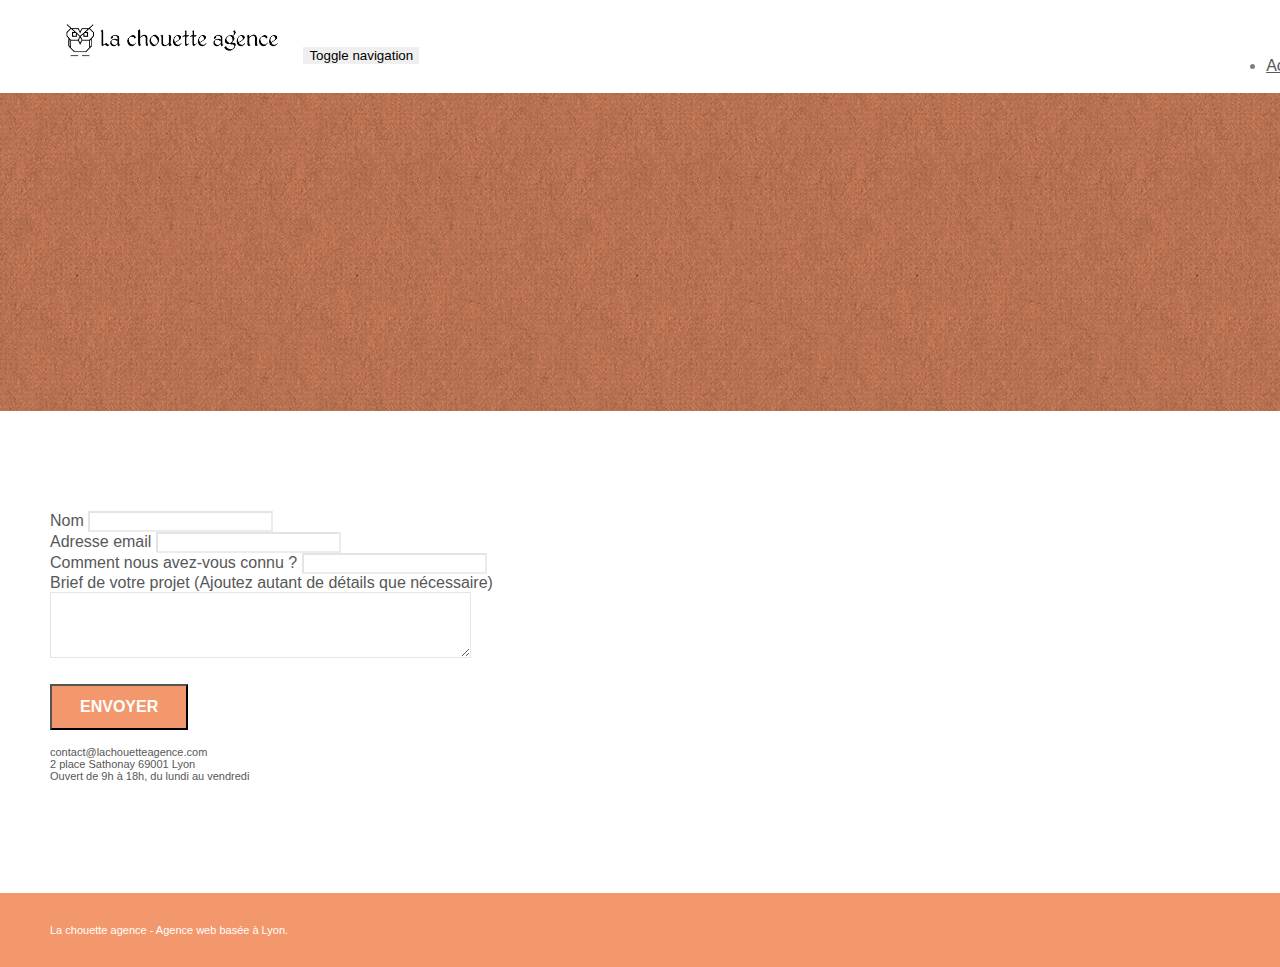
==== page2.html @ 9c577d9f "Initial commit" ====
<!doctype html>
<html lang="Default">
<head>
    <meta charset="utf-8">
    <meta name="keywords" content="">
    <meta name="description" content="">
    <meta name="viewport" content="width=device-width, initial-scale=1.0, viewport-fit=cover">
    <link rel="shortcut icon" type="image/png" href="favicon.jpg">
    
	<link rel="stylesheet" type="text/css" href="./css/bootstrap.min.css">
	<link rel="stylesheet" type="text/css" href="style.css">
	<link rel="stylesheet" type="text/css" href="./css/font-awesome.min.css">
	<link rel="stylesheet" type="text/css" href="./css/et-line.min.css">
	
    
	<script src="./js/jquery-2.1.0.min.js"></script>
	<script src="./js/bootstrap.min.js"></script>
	<script src="./js/blocs.min.js"></script>
	<script src="./js/jqBootstrapValidation.js"></script>
	<script src="./js/formHandler.js"></script>
    <title>page2</title>

    
<!-- Analytics -->
 
<!-- Analytics END -->
    
</head>
<body>
<!-- Principal conteneur -->
<div class="page-container">
    
<!-- bloc-0 -->
<div class="bloc bgc-white l-bloc " id="bloc-0">
	<div class="container bloc-sm">
		<nav class="navbar row">
			<div class="navbar-header">
				<a class="navbar-brand" href="index.html"><img src="img/la-chouette-agence.png" alt="atlanta web design logo" height="40" /></a>
				<button id="nav-toggle" type="button" class="ui-navbar-toggle navbar-toggle" data-toggle="collapse" data-target=".navbar-1">
					<span class="sr-only">Toggle navigation</span><span class="icon-bar"></span><span class="icon-bar"></span><span class="icon-bar"></span>
				</button>
			</div>
			<div class="collapse navbar-collapse navbar-1 special-dropdown-nav">
				<ul class="site-navigation nav navbar-nav">
					<li>
						<a href="index.html">Accueil</a>
					</li>
					<li>
					</li>
					<li>
						<a href="page2.html">page2 &gt;</a>
					</li>
				</ul>
			</div>
		</nav>
	</div>
</div>
<!-- bloc-0 END -->

<!-- bloc-6 -->
<div class="bloc bg-dots-bg bg-repeat bgc-atomic-tangerine d-bloc bloc-bg-texture texture-paper" id="bloc-6">
	<div class="container bloc-lg">
		<div class="row">
			<div class="col-sm-12">
				<h1 class="text-center hero-bloc-text tc-white">
					Parlons web design !
				</h1>
				<p class="text-center mg-lg tc-white tight-width-whitespace">
					Nous sommes ravis que vous souhaitiez collaborer avec notre agence.<br>
					Parlez-nous de votre projet en complétant le formulaire ci-dessous.
				</p>
			</div>
		</div>
	</div>
</div>
<!-- bloc-6 END -->

<!-- bloc-7 -->
<div class="bloc bgc-white l-bloc" id="bloc-7">
	<div class="container bloc-lg">
		<div class="row">
			<div class="col-sm-6">
				<form id="form_1" novalidate success-msg="Your message has been sent." fail-msg="Sorry it seems that our mail server is not responding, Sorry for the inconvenience!">
					<div class="form-group">
						<label>
							Nom
						</label>
						<input id="name" class="form-control" required />
					</div>
					<div class="form-group">
						<label>
							Adresse email
						</label>
						<input id="email" class="form-control" type="email" required />
					</div>
					<div class="form-group">
						<label>
							Comment nous avez-vous connu ?
						</label>
						<input class="form-control" type="email" required id="input_504" />
					</div>
					<div class="form-group">
						<label>
							Brief de votre projet (Ajoutez autant de détails que nécessaire)<br>
						</label><textarea id="message" class="form-control" rows="4" cols="50" required></textarea>
					</div> 
					<button class="bloc-button btn btn-lg btn-block cta-hero btn-atomic-tangerine" type="submit">
						Envoyer
					</button>
				</form>
			</div>
			<div class="col-sm-6">
				<p>
					contact@lachouetteagence.com<br>2 place Sathonay 69001 Lyon<br>Ouvert de 9h à 18h, du lundi au vendredi<br>
				</p>
			</div>
		</div>
	</div>
</div>
<!-- bloc-7 END -->

<!-- ScrollToTop Button -->
<a class="bloc-button btn btn-d scrollToTop" onclick="scrollToTarget('1')"><span class="fa fa-chevron-up"></span></a>
<!-- ScrollToTop Button END-->


<!-- Footer - bloc-8 -->
<div class="bloc bgc-atomic-tangerine d-bloc" id="bloc-8">
	<div class="container bloc-sm">
		<div class="row">
			<div class="col-sm-12">
				<p class="text-center white">
					La chouette agence - Agence web basée à Lyon.<br>
				</p>
				<div class="row row-no-gutters social">
					<div class="col-sm-3">
						<div class="text-center">
							<a class="social" href="index.html"><span class="fa fa-twitter icon-md"></span></a>
						</div>
					</div>
					<div class="col-sm-3">
						<div class="text-center">
							<a class="social" href="index.html"><span class="fa fa-facebook icon-md"></span></a>
						</div>
					</div>
					<div class="col-sm-3">
						<div class="text-center">
							<a class="social" href="index.html"><span class="fa fa-dribbble icon-md"></span></a>
						</div>
					</div>
					<div class="col-sm-3">
						<div class="text-center">
							<a class="social" href="index.html"><span class="fa fa-instagram icon-md"></span></a>
						</div>
					</div>
				</div>
			</div>
		</div>
	</div>
</div>
<!-- Footer - bloc-8 END -->

</div>
<!-- Principal conteneur END -->
    

</body>
</html>
---- style.css ----
body {
    margin: 0;
    padding: 0;
    background: #FFF;
    overflow-x: hidden;
    -webkit-font-smoothing: antialiased;
    -moz-osx-font-smoothing: grayscale;
}

a,
button {
    transition: all .3s ease-in-out;
    outline: none!important;
}

a:hover {
    text-decoration: none;
    cursor: pointer;
}

#page-loading-blocs-notifaction {
    position: fixed;
    top: 0;
    bottom: 0;
    width: 100%;
    z-index: 100000;
    background: #FFFFFF url("img/pageload-spinner.gif") no-repeat center center;
}

.bloc {
    width: 100%;
    clear: both;
    background: 50% 50% no-repeat;
    padding: 0 50px;
    -webkit-background-size: cover;
    -moz-background-size: cover;
    -o-background-size: cover;
    background-size: cover;
    position: relative;
}

.bloc .container {
    padding-left: 0;
    padding-right: 0;
}

.bloc-lg {
    padding: 100px 50px;
}

.bloc-md {
    padding: 50px;
}

.bloc-sm {
    padding: 20px 50px;
}

.bg-center,
.bg-l-edge,
.bg-r-edge,
.bg-t-edge,
.bg-b-edge,
.bg-tl-edge,
.bg-bl-edge,
.bg-tr-edge,
.bg-br-edge,
.bg-repeat {
    -webkit-background-size: auto!important;
    -moz-background-size: auto!important;
    -o-background-size: auto!important;
    background-size: auto!important;
}

.bg-repeat {
    background: repeat;
}

.bg-t-edge {
    background: top no-repeat;
}

.bloc-bg-texture::before {
    content: "";
    background-size: 2px 2px;
    position: absolute;
    top: 0;
    bottom: 0;
    left: 0;
    right: 0;
}

.texture-paper::before {
    background: url("img/texture-paper.png");
    background-size: 280px 280px;
}

.b-parallax {
    background-attachment: fixed;
}

.d-bloc {
    color: rgba(255, 255, 255, .7);
}

.d-bloc button:hover {
    color: rgba(255, 255, 255, .9);
}

.d-bloc .icon-round,
.d-bloc .icon-square,
.d-bloc .icon-rounded,
.d-bloc .icon-semi-rounded-a,
.d-bloc .icon-semi-rounded-b {
    border-color: rgba(255, 255, 255, .9);
}

.d-bloc .divider-h span {
    border-color: rgba(255, 255, 255, .2);
}

.d-bloc .a-btn,
.d-bloc .navbar a,
.d-bloc .navbar-brand,
.d-bloc a .icon-sm,
.d-bloc a .icon-md,
.d-bloc a .icon-lg,
.d-bloc a .icon-xl,
.d-bloc h1 a,
.d-bloc h2 a,
.d-bloc h3 a,
.d-bloc h4 a,
.d-bloc h5 a,
.d-bloc h6 a,
.d-bloc p a {
    color: rgba(255, 255, 255, .6);
}

.d-bloc .a-btn:hover,
.d-bloc .navbar a:hover,
.d-bloc .navbar-brand:hover,
.d-bloc a:hover .icon-sm,
.d-bloc a:hover .icon-md,
.d-bloc a:hover .icon-lg,
.d-bloc a:hover .icon-xl,
.d-bloc h1 a:hover,
.d-bloc h2 a:hover,
.d-bloc h3 a:hover,
.d-bloc h4 a:hover,
.d-bloc h5 a:hover,
.d-bloc h6 a:hover,
.d-bloc p a:hover {
    color: rgba(255, 255, 255, 1);
}

.d-bloc .navbar-toggle .icon-bar {
    background: rgba(255, 255, 255, 1);
}

.d-bloc .btn-wire,
.d-bloc .btn-wire:hover {
    color: rgba(255, 255, 255, 1);
    border-color: rgba(255, 255, 255, 1);
}

.d-bloc .panel {
    color: rgba(0, 0, 0, .5);
}

.d-bloc .panel button:hover {
    color: rgba(0, 0, 0, .7);
}

.d-bloc .panel icon {
    border-color: rgba(0, 0, 0, .7);
}

.d-bloc .panel .divider-h span {
    border-color: rgba(0, 0, 0, .1);
}

.d-bloc .panel .a-btn {
    color: rgba(0, 0, 0, .6);
}

.d-bloc .panel .a-btn:hover {
    color: rgba(0, 0, 0, 1);
}

.d-bloc .panel .btn-wire,
.d-bloc .panel .btn-wire:hover {
    color: rgba(0, 0, 0, .7);
    border-color: rgba(0, 0, 0, .3);
}

.d-bloc .panel,
.l-bloc {
    color: rgba(0, 0, 0, .5);
}

.d-bloc .panel button:hover,
.l-bloc button:hover {
    color: rgba(0, 0, 0, .7);
}

.l-bloc .icon-round,
.l-bloc .icon-square,
.l-bloc .icon-rounded,
.l-bloc .icon-semi-rounded-a,
.l-bloc .icon-semi-rounded-b {
    border-color: rgba(0, 0, 0, .7);
}

.d-bloc .panel .divider-h span,
.l-bloc .divider-h span {
    border-color: rgba(0, 0, 0, .1);
}

.d-bloc .panel .a-btn,
.l-bloc .a-btn,
.l-bloc .navbar a,
.l-bloc .navbar-brand,
.l-bloc a .icon-sm,
.l-bloc a .icon-md,
.l-bloc a .icon-lg,
.l-bloc a .icon-xl,
.l-bloc h1 a,
.l-bloc h2 a,
.l-bloc h3 a,
.l-bloc h4 a,
.l-bloc h5 a,
.l-bloc h6 a,
.l-bloc p a {
    color: rgba(0, 0, 0, .6);
}

.d-bloc .panel .a-btn:hover,
.l-bloc .a-btn:hover,
.l-bloc .navbar a:hover,
.l-bloc .navbar-brand:hover,
.l-bloc a:hover .icon-sm,
.l-bloc a:hover .icon-md,
.l-bloc a:hover .icon-lg,
.l-bloc a:hover .icon-xl,
.l-bloc h1 a:hover,
.l-bloc h2 a:hover,
.l-bloc h3 a:hover,
.l-bloc h4 a:hover,
.l-bloc h5 a:hover,
.l-bloc h6 a:hover,
.l-bloc p a:hover {
    color: rgba(0, 0, 0, 1);
}

.l-bloc .navbar-toggle .icon-bar {
    color: rgba(0, 0, 0, .6);
}

.d-bloc .panel .btn-wire,
.d-bloc .panel .btn-wire:hover,
.l-bloc .btn-wire,
.l-bloc .btn-wire:hover {
    color: rgba(0, 0, 0, .7);
    border-color: rgba(0, 0, 0, .3);
}

.voffset {
    margin-top: 30px;
}

.voffset-lg {
    margin-top: 80px;
}

.row-no-gutters {
    margin-right: 0;
    margin-left: 0;
}

.row.row-no-gutters > [class^="col-"],
.row.row-no-gutters > [class*=" col-"] {
    padding-right: 0;
    padding-left: 0;
}

#bloc-1-hero h1 {
    font-size: 32px;
}

.navbar {
    margin-bottom: 0;
    z-index: 1;
}

.navbar-brand {
    height: auto;
    padding: 3px 15px;
    font-size: 25px;
    font-weight: normal;
    font-weight: 600;
    line-height: 44px;
}

.navbar-brand img {
    max-height: 200px;
    margin: 0 5px 0 0;
    display: inline;
}

.navbar-brand img[src$=svg] {
    min-width: 100px;
}

.nav-center .navbar-brand img {
    margin: 0;
}

.navbar .nav {
    padding-top: 2px;
    margin-right: -16px;
    float: right;
    z-index: 1;
}

.nav > li {
    float: left;
    margin-top: 4px;
    font-size: 16px;
}

.navbar-nav .open .dropdown-menu > li > a {
    text-align: inherit;
}

.nav > li a:hover,
.nav > li a:focus {
    background: transparent;
}

.navbar-toggle {
    margin: 10px 10px 0 0;
    border: 0px;
}

.navbar-toggle:hover {
    background: transparent!important;
}

.navbar-toggle .icon-bar {
    background-color: rgba(0, 0, 0, .5);
    width: 26px;
}

.nav-invert .navbar .nav {
    float: left;
}

.nav-invert .navbar-header,
.nav-invert .navbar-brand {
    float: right;
    position: relative;
    z-index: 2;
}

@media (min-width: 768px) {
    .site-navigation {
        position: absolute;
        top: 50%;
        right: 20px;
        transform: translate(0, -50%);
        -webkit-transform: translateY(-50%);
    }
    .nav > li .dropdown-menu a,
    .nav > li .dropdown-menu a:hover {
        color: #484848;
    }
    .nav-invert .site-navigation {
        left: 0;
        right: 0;
    }
    .nav-center {
        text-align: center;
    }
    .nav-center .navbar-header {
        width: 100%;
    }
    .nav-center .navbar-header,
    .nav-center .navbar-brand,
    .nav-center .nav > li {
        float: none;
        display: inline-block;
    }
    .nav-center .site-navigation {
        position: relative;
        width: 100%;
        right: 0;
        margin-right: 0px;
        margin-top: 20px;
    }
    .nav-center.mini-nav .navbar-toggle {
        float: none;
        margin: 10px auto 0;
    }
}

.nav > li > .dropdown a {
    background: none!important;
    display: block;
    padding: 14px 15px;
}

nav .caret {
    margin: 0 5px;
}

.dropdown-menu .dropdown-menu {
    top: -8px;
    left: 100%;
}

.dropdown-menu .dropmenu-flow-right {
    top: 100%;
    left: 0;
    margin-left: -1px;
    border-top-left-radius: 0;
    border-top-right-radius: 0;
}

.dropdown-menu .dropdown span {
    border: 4px solid black;
    border-top-color: transparent;
    border-right-color: transparent;
    border-bottom-color: transparent;
    margin: 6px -5px 0 0!important;
    float: right;
}

.mg-md {
    margin-top: 10px;
    margin-bottom: 20px;
}

.mg-lg {
    margin-top: 10px;
    margin-bottom: 40px;
}

.btn {
    margin: 0 5px 5px 0;
}

.btn.pull-right {
    margin: 0 0 5px 5px;
}

.btn-d,
.btn-d:hover,
.btn-d:focus {
    color: #FFF;
    background: rgba(0, 0, 0, .3);
}

button {
    outline: none!important;
}

.btn-rd {
    border-radius: 40px;
}

.btn-clean {
    border: 1px solid rgba(0, 0, 0, .08);
    border-bottom-color: rgba(0, 0, 0, .1);
    text-shadow: 0 1px 0 rgba(0, 0, 1, .1);
    box-shadow: 0 1px 3px rgba(0, 0, 1, .25), inset 0 1px 0 0 rgba(255, 255, 255, .15);
}

.icon-md {
    font-size: 30px!important;
}

.icon-lg {
    font-size: 60px!important;
}

.sm-shadow {
    text-shadow: 0 1px 2px rgba(0, 0, 0, .3);
}

.panel-sq,
.panel-sq .panel-heading,
.panel-sq .panel-footer {
    border-radius: 0;
}

.panel-rd {
    border-radius: 30px;
}

.panel-rd .panel-heading {
    border-radius: 29px 29px 0 0;
}

.panel-rd .panel-footer {
    border-radius: 0 0 29px 29px;
}

.form-control {
    border-color: rgba(0, 0, 0, .1);
    box-shadow: none;
}

.scrollToTop {
    width: 40px;
    height: 40px;
    position: fixed;
    bottom: 20px;
    right: 20px;
    opacity: 0;
    z-index: 500;
    transition: all .3s ease-in-out;
}

.scrollToTop span {
    margin-top: 6px;
}

.showScrollTop {
    font-size: 14px;
    opacity: 1;
}

a[data-lightbox] {
    position: relative;
    display: block;
    text-align: center;
}

a[data-lightbox]:hover::before {
    content: "+";
    font-family: "HelveticaNeue-Light", "Helvetica Neue Light", "Helvetica Neue", Helvetica, Arial;
    font-size: 32px;
    width: 50px;
    height: 50px;
    margin-left: -25px;
    border-radius: 50%;
    background: rgba(0, 0, 0, .6);
    color: #FFF;
    font-weight: 100;
    z-index: 1;
    position: absolute;
    top: 50%;
    transform: translateY(-50%);
    -webkit-transform: translateY(-50%);
}

a[data-lightbox]:hover img {
    opacity: 0.6;
    -webkit-animation-fill-mode: none;
    animation-fill-mode: none;
}

#lightbox-modal {
    display: flex;
    align-items: center;
}

#lightbox-modal .modal-dialog {
    width: 90%;
    max-width: 900px;
    margin: 0 auto 0;
}

#lightbox-modal .modal-dialog img {
    max-height: 90vh;
    margin: 0 auto;
}

.lightbox-caption {
    padding: 20px;
    color: #FFF;
    background: rgba(0, 0, 0, .5);
    position: absolute;
    left: 15px;
    right: 15px;
    bottom: 5px;
}

.close-lightbox {
    color: #FFF;
    font-size: 30px;
    position: absolute;
    top: 20px;
    right: 20px;
    z-index: 20;
    background: rgba(0, 0, 0, .5);
    border: none;
    line-height: 30px;
    padding: 0 9px 5px;
    opacity: 0.3;
}

.close-lightbox:hover,
.next-lightbox:hover,
.prev-lightbox:hover {
    opacity: 1.0;
    color: #FFF;
}

.next-lightbox,
.prev-lightbox {
    font-size: 20px;
    color: rgba(255, 255, 255, .9);
    background: rgba(0, 0, 0, .5);
    transition: all .2s ease-in-out;
    position: absolute;
    top: 45%;
    z-index: 1;
    opacity: 0.4;
}

.next-lightbox {
    padding: 6px 8px 1px 13px;
    right: 25px;
}

.prev-lightbox {
    padding: 6px 13px 1px 10px;
    left: 25px;
}

.snapshot-lb .modal-body {
    padding-bottom: 45px;
}

.snapshot-lb .lightbox-caption {
    padding: 0;
    color: rgba(0, 0, 0, .5);
    background: none;
}

h1,
h2,
h3,
h4,
h5,
h6,
p,
label,
.btn,
a {
    font-family: "helvetica";
    font-weight: 400;
    color: #575757!important;
}

.container {
    max-width: 1000px;
}

.hero-bloc-text {
    font-size: 38px;
}

.hero-bloc-text-sub {
    font-size: 36px;
}

.statement-bloc-text {
    line-height: 26px;
    font-style: italic;
    font-size: 20px;
    text-align: center;
    font-weight: lighter;
    max-width: 520px;
    margin: auto auto auto auto;
}

p {
    font-size: 11px;
}

.tight-width-whitespace {
    max-width: 600px;
    margin: auto auto auto auto;
}

.h1 {
    font-size: 20px;
    font-family: "Open Sans";
}

.cta-hero {
    margin-top: 22px;
    color: #FFFFFF!important;
    text-transform: uppercase;
    padding: 12px 28px 12px 28px;
    font-size: 16px;
    font-weight: 700;
}

.social {
    max-width: 400px;
    margin: auto auto auto auto;
}

h2 {
    font-size: 22px;
    line-height: 1.4em;
}

h3 {
    font-size: 15px;
    text-transform: uppercase;
    font-weight: 700;
    color: #333333!important;
}

.med-width-whitespace {
    max-width: 800px;
    margin: auto auto auto auto;
    box-shadow: 0px 0px 0px #000000;
}

h1 {
    color: #333333!important;
}

h4 {
    color: #333333!important;
}

.icons {
    margin-bottom: 14px;
    margin-top: 24px;
}

.white {
    color: #FFFFFF!important;
}

.portfolio-thumb {
    margin-bottom: 24px;
}

.portfolio-row {
    margin-bottom: 44px;
    margin-top: 50px;
}

.avatar {
    box-shadow: 0px 4px 9px rgba(0, 0, 0, 0.3);
}

.black-background {
    background-color: rgba(165, 147, 99, 0.7);
    padding: 40px 40px 40px 40px;
}

.bold-link {
    font-weight: 900;
    text-decoration: underline!important;
}

.bgc-white {
    background-color: #FFFFFF;
}

.bgc-dark-slate-blue {
    background-color: #364577;
}

.bgc-atomic-tangerine {
    background-color: #F3976C;
}

.tc-white {
    color: #F3976C!important;
}

.btn-atomic-tangerine {
    background: #F3976C;
    color: #FFFFFF!important;
}

.btn-atomic-tangerine:hover {
    background: #c27956!important;
    color: #FFFFFF!important;
}

.ltc-white {
    color: #FFFFFF!important;
}

.ltc-white:hover {
    color: #cccccc!important;
}

.ltc-atomic-tangerine {
    color: #F3976C!important;
}

.ltc-atomic-tangerine:hover {
    color: #c27956!important;
}

.icon-dark-slate-blue {
    color: #364577!important;
    border-color: #364577!important;
}

.bg-dots-bg {
    background-image: url("img/dots-bg.png");
}

.bg-lines-h2-bg {
    background-image: url("img/lines-h2-bg.png");
}

.bg-banniere {
    background-image: url("img/la-chouette-agence-banniere.jpg");
}

.bg-presentation {
    background-image: url("img/image-de-presentation.bmp");
}

@media (max-width: 1024px) {
    .bloc {
        padding-left: 20px;
        padding-right: 20px;
    }
    .bloc.full-width-bloc,
    .bloc-tile-2.full-width-bloc .container,
    .bloc-tile-3.full-width-bloc .container,
    .bloc-tile-4.full-width-bloc .container {
        padding-left: 0;
        padding-right: 0;
    }
}

@media (max-width: 992px) and (min-width: 768px) {
    .navbar .nav {
        max-width: 80%
    }
    .nav-center.navbar .nav {
        max-width: 100%
    }
}

@media only screen and (min-device-width: 768px) and (max-device-width: 1024px) and (orientation: landscape) {
    .b-parallax {
        background-attachment: scroll;
    }
}

@media only screen and (min-device-width: 1024px) and (max-device-width: 1366px) and (-webkit-min-device-pixel-ratio: 1.5) {
    .b-parallax {
        background-attachment: scroll;
    }
}

@media (max-width: 991px) {
    .container {
        width: 100%;
    }
    .b-parallax {
        background-attachment: scroll;
    }
    .page-container,
    #hero-bloc {
        overflow-x: hidden;
        position: relative;
    }
    .bloc {
        padding-left: constant(safe-area-inset-left);
        padding-right: constant(safe-area-inset-right);
    }
    .bloc-group,
    .bloc-group .bloc {
        display: block;
        width: 100%;
    }
    .bloc-fill-screen .fill-bloc-top-edge,
    .bloc-fill-screen .fill-bloc-bottom-edge {
        padding: 0 20px;
        padding-left: constant(safe-area-inset-left);
        padding-right: constant(safe-area-inset-right);
    }
}

@media (max-width: 767px) {
    .page-container {
        overflow-x: hidden;
        position: relative;
    }
    h1,
    h2,
    h3,
    h4,
    h5,
    h6,
    p,
    #disqus_thread {
        padding-left: 10px!important;
        padding-right: 10px!important;
    }
    .b-parallax {
        background-attachment: scroll;
    }
    .navbar .nav {
        padding-top: 0;
        border-top: 1px solid rgba(0, 0, 0, .2);
        float: none!important;
    }
    .navbar.row {
        margin-left: 0;
        margin-right: 0;
    }
    .site-navigation {
        position: inherit;
        transform: none;
        -webkit-transform: none;
        -ms-transform: none;
    }
    .nav > li {
        margin-top: 0;
        border-bottom: 1px solid rgba(0, 0, 0, .1);
        background: rgba(0, 0, 0, .05);
        text-align: left;
        padding-left: 15px;
        width: 100%;
    }
    .nav > li:hover {
        background: rgba(0, 0, 0, .08);
    }
    .dropdown .dropdown a .caret {
        float: none;
        margin: 5px 0 0 10px!important;
        border: 4px solid black;
        border-bottom-color: transparent;
        border-right-color: transparent;
        border-left-color: transparent;
    }
    #hero-bloc .navbar .nav {
        background: rgba(0, 0, 0, .8);
    }
    #hero-bloc .navbar .nav a {
        color: rgba(255, 255, 255, .6);
    }
    .hero {
        padding: 50px 0;
    }
    .hero-nav {
        left: -1px;
        right: -1px;
    }
    .navbar-collapse {
        padding: 0;
        overflow-x: hidden;
        -webkit-box-shadow: none;
        box-shadow: none;
    }
    .navbar-brand img {
        max-height: 40px;
        width: auto;
    }
    .nav-invert .navbar-header {
        float: none;
        width: 100%;
    }
    .nav-invert .navbar-toggle {
        float: left;
        margin-left: 10px;
    }
    .bloc {
        padding-left: 0;
        padding-right: 0;
    }
    .bloc-xxl,
    .bloc-xl,
    .bloc-lg {
        padding: 40px 0;
    }
    .bloc-sm,
    .bloc-md {
        padding-left: 0;
        padding-right: 0;
    }
    .bloc-tile-2 .container,
    .bloc-tile-3 .container,
    .bloc-tile-4 .container,
    .bloc-fill-screen .fill-bloc-top-edge,
    .bloc-fill-screen .fill-bloc-bottom-edge {
        padding-left: 0;
        padding-right: 0;
    }
    .a-block {
        padding: 0 10px;
    }
    .btn-dwn {
        display: none;
    }
    .voffset {
        margin-top: 5px;
    }
    .voffset-md {
        margin-top: 20px;
    }
    .voffset-lg {
        margin-top: 30px;
    }
    form {
        padding: 5px;
    }
    .close-lightbox {
        display: inline-block;
    }
    .blocsapp-device-iphone5 {
        background-size: 216px 425px;
        padding-top: 60px;
        width: 216px;
        height: 425px;
    }
    .blocsapp-device-iphone5 img {
        width: 180px;
        height: 320px;
    }
}

@media (max-width: 400px) {
    .bloc {
        padding-left: 0;
        padding-right: 0;
    }
}

@media (max-width: 767px) {
    .bloc-mob-center-text {
        text-align: center;
    }
}
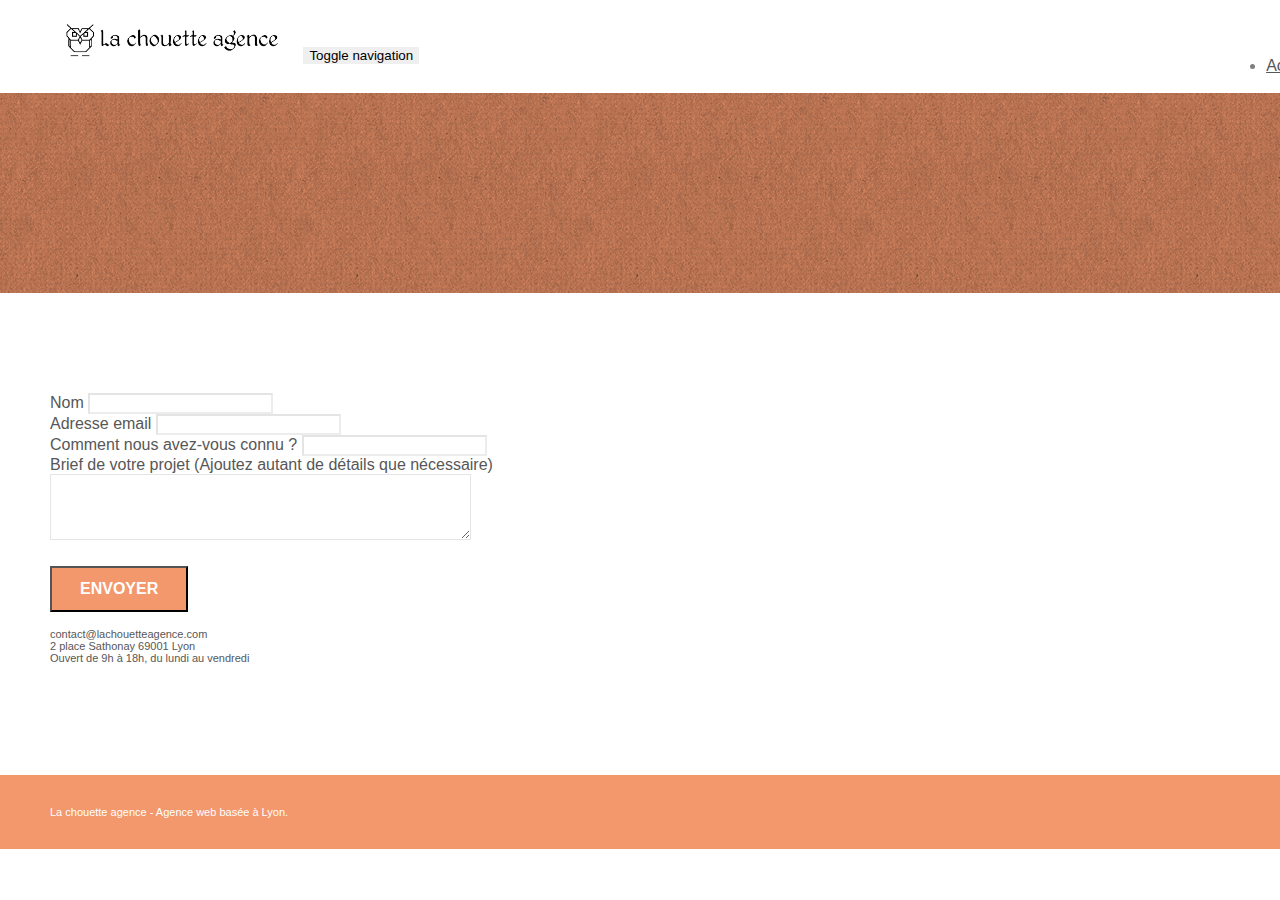
==== commit 02a6c183: "Suppression des textes 1px et de la même couleur que le fond" ====
--- a/page2.html
+++ b/page2.html
@@ -62,13 +62,6 @@
 	<div class="container bloc-lg">
 		<div class="row">
 			<div class="col-sm-12">
-				<h1 class="text-center hero-bloc-text tc-white">
-					Parlons web design !
-				</h1>
-				<p class="text-center mg-lg tc-white tight-width-whitespace">
-					Nous sommes ravis que vous souhaitiez collaborer avec notre agence.<br>
-					Parlez-nous de votre projet en complétant le formulaire ci-dessous.
-				</p>
 			</div>
 		</div>
 	</div>
@@ -132,28 +125,6 @@
 				<p class="text-center white">
 					La chouette agence - Agence web basée à Lyon.<br>
 				</p>
-				<div class="row row-no-gutters social">
-					<div class="col-sm-3">
-						<div class="text-center">
-							<a class="social" href="index.html"><span class="fa fa-twitter icon-md"></span></a>
-						</div>
-					</div>
-					<div class="col-sm-3">
-						<div class="text-center">
-							<a class="social" href="index.html"><span class="fa fa-facebook icon-md"></span></a>
-						</div>
-					</div>
-					<div class="col-sm-3">
-						<div class="text-center">
-							<a class="social" href="index.html"><span class="fa fa-dribbble icon-md"></span></a>
-						</div>
-					</div>
-					<div class="col-sm-3">
-						<div class="text-center">
-							<a class="social" href="index.html"><span class="fa fa-instagram icon-md"></span></a>
-						</div>
-					</div>
-				</div>
 			</div>
 		</div>
 	</div>
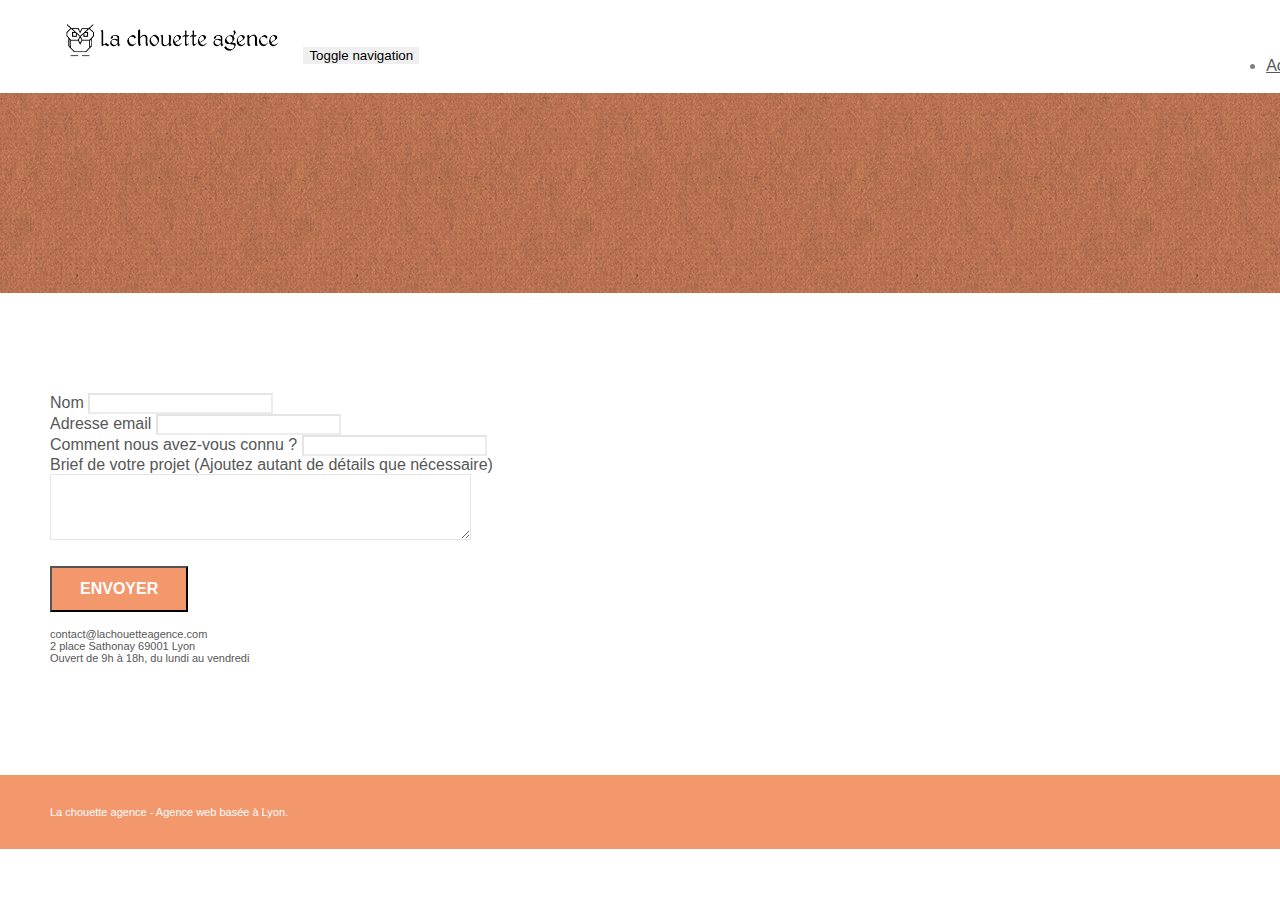
==== commit 164da2fa: "Modification des images" ====
--- a/page2.html
+++ b/page2.html
@@ -2,10 +2,9 @@
 <html lang="Default">
 <head>
     <meta charset="utf-8">
-    <meta name="keywords" content="">
     <meta name="description" content="">
     <meta name="viewport" content="width=device-width, initial-scale=1.0, viewport-fit=cover">
-    <link rel="shortcut icon" type="image/png" href="favicon.jpg">
+    <link rel="shortcut icon" type="image/png" href="favicon.webp">
     
 	<link rel="stylesheet" type="text/css" href="./css/bootstrap.min.css">
 	<link rel="stylesheet" type="text/css" href="style.css">
@@ -35,7 +34,7 @@
 	<div class="container bloc-sm">
 		<nav class="navbar row">
 			<div class="navbar-header">
-				<a class="navbar-brand" href="index.html"><img src="img/la-chouette-agence.png" alt="atlanta web design logo" height="40" /></a>
+				<a class="navbar-brand" href="index.html"><img src="img/la-chouette-agence.webp" alt="Logo de la chouette agence" title="La chouette agence" height="40" /></a>
 				<button id="nav-toggle" type="button" class="ui-navbar-toggle navbar-toggle" data-toggle="collapse" data-target=".navbar-1">
 					<span class="sr-only">Toggle navigation</span><span class="icon-bar"></span><span class="icon-bar"></span><span class="icon-bar"></span>
 				</button>
--- a/style.css
+++ b/style.css
@@ -91,7 +91,7 @@
 }
 
 .texture-paper::before {
-    background: url("img/texture-paper.png");
+    background: url("img/texture-paper.webp");
     background-size: 280px 280px;
 }
 
@@ -810,19 +810,19 @@
 }
 
 .bg-dots-bg {
-    background-image: url("img/dots-bg.png");
+    background-image: url("img/dots-bg.webp");
 }
 
 .bg-lines-h2-bg {
-    background-image: url("img/lines-h2-bg.png");
+    background-image: url("img/lines-h2-bg.webp");
 }
 
 .bg-banniere {
-    background-image: url("img/la-chouette-agence-banniere.jpg");
+    background-image: url("img/la-chouette-agence-banniere.webp");
 }
 
 .bg-presentation {
-    background-image: url("img/image-de-presentation.bmp");
+    background-image: url("img/image-de-presentation.webp");
 }
 
 @media (max-width: 1024px) {
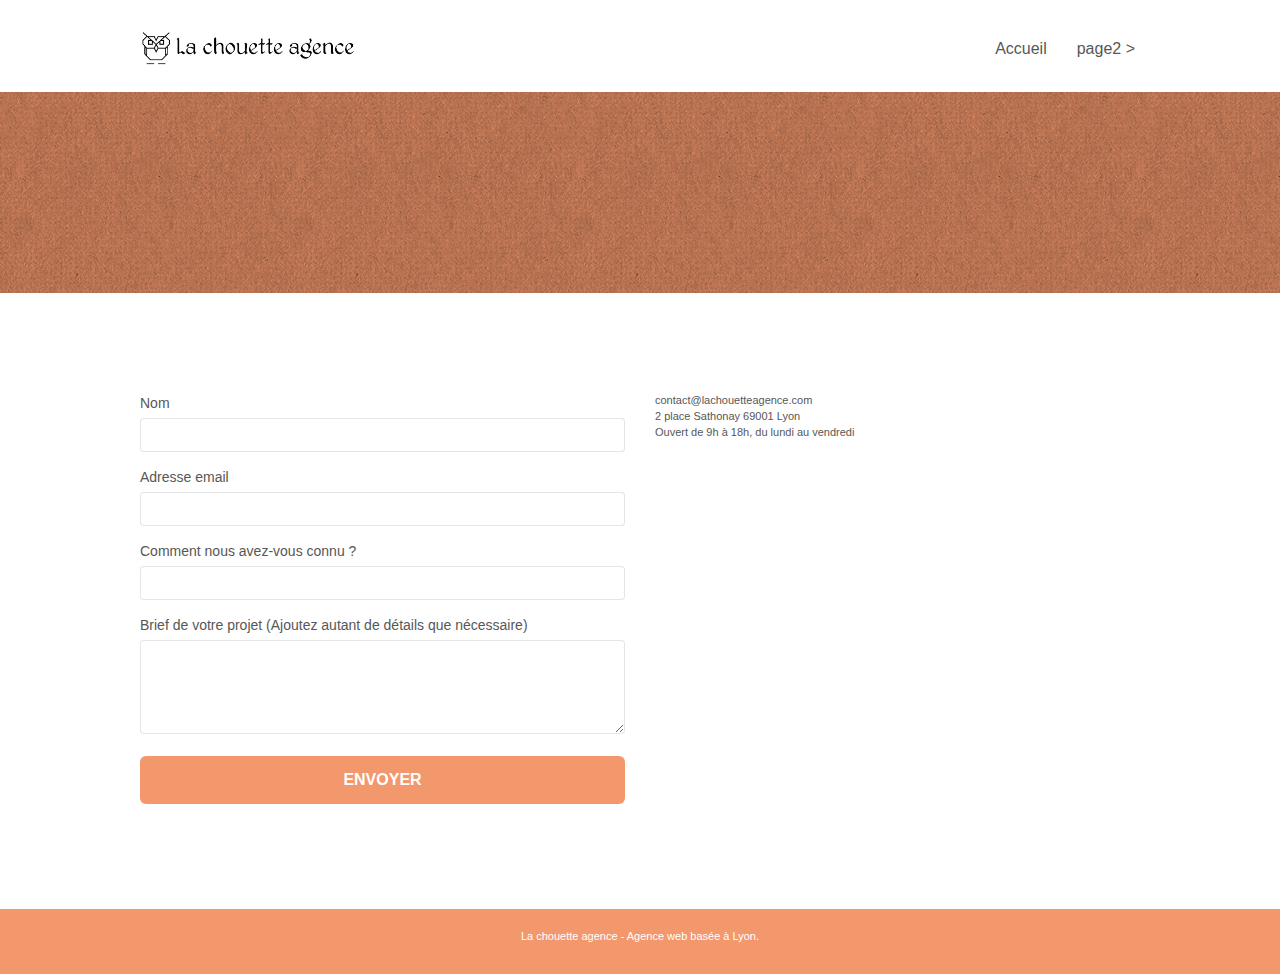
==== commit bac82023: "Minification des css et js" ====
--- a/page2.html
+++ b/page2.html
@@ -7,7 +7,7 @@
     <link rel="shortcut icon" type="image/png" href="favicon.webp">
     
 	<link rel="stylesheet" type="text/css" href="./css/bootstrap.min.css">
-	<link rel="stylesheet" type="text/css" href="style.css">
+	<link rel="stylesheet" type="text/css" href="style.min.css">
 	<link rel="stylesheet" type="text/css" href="./css/font-awesome.min.css">
 	<link rel="stylesheet" type="text/css" href="./css/et-line.min.css">
 	
@@ -15,8 +15,8 @@
 	<script src="./js/jquery-2.1.0.min.js"></script>
 	<script src="./js/bootstrap.min.js"></script>
 	<script src="./js/blocs.min.js"></script>
-	<script src="./js/jqBootstrapValidation.js"></script>
-	<script src="./js/formHandler.js"></script>
+	<script src="./js/jqBootstrapValidation.min.js"></script>
+	<script src="./js/formHandler.min.js"></script>
     <title>page2</title>
 
     
--- a/style.min.css
+++ b/style.min.css
@@ -0,0 +1 @@
+body{margin:0;padding:0;background:#FFF;overflow-x:hidden;-webkit-font-smoothing:antialiased;-moz-osx-font-smoothing:grayscale}a,button{transition:all .3s ease-in-out;outline:none!important}a:hover{text-decoration:none;cursor:pointer}#page-loading-blocs-notifaction{position:fixed;top:0;bottom:0;width:100%;z-index:100000;background:#FFF url(img/pageload-spinner.gif) no-repeat center center}.bloc{width:100%;clear:both;background:50% 50% no-repeat;padding:0 50px;-webkit-background-size:cover;-moz-background-size:cover;-o-background-size:cover;background-size:cover;position:relative}.bloc .container{padding-left:0;padding-right:0}.bloc-lg{padding:100px 50px}.bloc-md{padding:50px}.bloc-sm{padding:20px 50px}.bg-center,.bg-l-edge,.bg-r-edge,.bg-t-edge,.bg-b-edge,.bg-tl-edge,.bg-bl-edge,.bg-tr-edge,.bg-br-edge,.bg-repeat{-webkit-background-size:auto!important;-moz-background-size:auto!important;-o-background-size:auto!important;background-size:auto!important}.bg-repeat{background:repeat}.bg-t-edge{background:top no-repeat}.bloc-bg-texture::before{content:"";background-size:2px 2px;position:absolute;top:0;bottom:0;left:0;right:0}.texture-paper::before{background:url(img/texture-paper.webp);background-size:280px 280px}.b-parallax{background-attachment:fixed}.d-bloc{color:rgba(255,255,255,.7)}.d-bloc button:hover{color:rgba(255,255,255,.9)}.d-bloc .icon-round,.d-bloc .icon-square,.d-bloc .icon-rounded,.d-bloc .icon-semi-rounded-a,.d-bloc .icon-semi-rounded-b{border-color:rgba(255,255,255,.9)}.d-bloc .divider-h span{border-color:rgba(255,255,255,.2)}.d-bloc .a-btn,.d-bloc .navbar a,.d-bloc .navbar-brand,.d-bloc a .icon-sm,.d-bloc a .icon-md,.d-bloc a .icon-lg,.d-bloc a .icon-xl,.d-bloc h1 a,.d-bloc h2 a,.d-bloc h3 a,.d-bloc h4 a,.d-bloc h5 a,.d-bloc h6 a,.d-bloc p a{color:rgba(255,255,255,.6)}.d-bloc .a-btn:hover,.d-bloc .navbar a:hover,.d-bloc .navbar-brand:hover,.d-bloc a:hover .icon-sm,.d-bloc a:hover .icon-md,.d-bloc a:hover .icon-lg,.d-bloc a:hover .icon-xl,.d-bloc h1 a:hover,.d-bloc h2 a:hover,.d-bloc h3 a:hover,.d-bloc h4 a:hover,.d-bloc h5 a:hover,.d-bloc h6 a:hover,.d-bloc p a:hover{color:rgba(255,255,255,1)}.d-bloc .navbar-toggle .icon-bar{background:rgba(255,255,255,1)}.d-bloc .btn-wire,.d-bloc .btn-wire:hover{color:rgba(255,255,255,1);border-color:rgba(255,255,255,1)}.d-bloc .panel{color:rgba(0,0,0,.5)}.d-bloc .panel button:hover{color:rgba(0,0,0,.7)}.d-bloc .panel icon{border-color:rgba(0,0,0,.7)}.d-bloc .panel .divider-h span{border-color:rgba(0,0,0,.1)}.d-bloc .panel .a-btn{color:rgba(0,0,0,.6)}.d-bloc .panel .a-btn:hover{color:rgba(0,0,0,1)}.d-bloc .panel .btn-wire,.d-bloc .panel .btn-wire:hover{color:rgba(0,0,0,.7);border-color:rgba(0,0,0,.3)}.d-bloc .panel,.l-bloc{color:rgba(0,0,0,.5)}.d-bloc .panel button:hover,.l-bloc button:hover{color:rgba(0,0,0,.7)}.l-bloc .icon-round,.l-bloc .icon-square,.l-bloc .icon-rounded,.l-bloc .icon-semi-rounded-a,.l-bloc .icon-semi-rounded-b{border-color:rgba(0,0,0,.7)}.d-bloc .panel .divider-h span,.l-bloc .divider-h span{border-color:rgba(0,0,0,.1)}.d-bloc .panel .a-btn,.l-bloc .a-btn,.l-bloc .navbar a,.l-bloc .navbar-brand,.l-bloc a .icon-sm,.l-bloc a .icon-md,.l-bloc a .icon-lg,.l-bloc a .icon-xl,.l-bloc h1 a,.l-bloc h2 a,.l-bloc h3 a,.l-bloc h4 a,.l-bloc h5 a,.l-bloc h6 a,.l-bloc p a{color:rgba(0,0,0,.6)}.d-bloc .panel .a-btn:hover,.l-bloc .a-btn:hover,.l-bloc .navbar a:hover,.l-bloc .navbar-brand:hover,.l-bloc a:hover .icon-sm,.l-bloc a:hover .icon-md,.l-bloc a:hover .icon-lg,.l-bloc a:hover .icon-xl,.l-bloc h1 a:hover,.l-bloc h2 a:hover,.l-bloc h3 a:hover,.l-bloc h4 a:hover,.l-bloc h5 a:hover,.l-bloc h6 a:hover,.l-bloc p a:hover{color:rgba(0,0,0,1)}.l-bloc .navbar-toggle .icon-bar{color:rgba(0,0,0,.6)}.d-bloc .panel .btn-wire,.d-bloc .panel .btn-wire:hover,.l-bloc .btn-wire,.l-bloc .btn-wire:hover{color:rgba(0,0,0,.7);border-color:rgba(0,0,0,.3)}.voffset{margin-top:30px}.voffset-lg{margin-top:80px}.row-no-gutters{margin-right:0;margin-left:0}.row.row-no-gutters>[class^="col-"],.row.row-no-gutters>[class*=" col-"]{padding-right:0;padding-left:0}#bloc-1-hero h1{font-size:32px}.navbar{margin-bottom:0;z-index:1}.navbar-brand{height:auto;padding:3px 15px;font-size:25px;font-weight:400;font-weight:600;line-height:44px}.navbar-brand img{max-height:200px;margin:0 5px 0 0;display:inline}.navbar-brand img[src$=svg]{min-width:100px}.nav-center .navbar-brand img{margin:0}.navbar .nav{padding-top:2px;margin-right:-16px;float:right;z-index:1}.nav>li{float:left;margin-top:4px;font-size:16px}.navbar-nav .open .dropdown-menu>li>a{text-align:inherit}.nav>li a:hover,.nav>li a:focus{background:transparent}.navbar-toggle{margin:10px 10px 0 0;border:0}.navbar-toggle:hover{background:transparent!important}.navbar-toggle .icon-bar{background-color:rgba(0,0,0,.5);width:26px}.nav-invert .navbar .nav{float:left}.nav-invert .navbar-header,.nav-invert .navbar-brand{float:right;position:relative;z-index:2}@media (min-width:768px){.site-navigation{position:absolute;top:50%;right:20px;transform:translate(0,-50%);-webkit-transform:translateY(-50%)}.nav>li .dropdown-menu a,.nav>li .dropdown-menu a:hover{color:#484848}.nav-invert .site-navigation{left:0;right:0}.nav-center{text-align:center}.nav-center .navbar-header{width:100%}.nav-center .navbar-header,.nav-center .navbar-brand,.nav-center .nav>li{float:none;display:inline-block}.nav-center .site-navigation{position:relative;width:100%;right:0;margin-right:0;margin-top:20px}.nav-center.mini-nav .navbar-toggle{float:none;margin:10px auto 0}}.nav>li>.dropdown a{background:none!important;display:block;padding:14px 15px}nav .caret{margin:0 5px}.dropdown-menu .dropdown-menu{top:-8px;left:100%}.dropdown-menu .dropmenu-flow-right{top:100%;left:0;margin-left:-1px;border-top-left-radius:0;border-top-right-radius:0}.dropdown-menu .dropdown span{border:4px solid #000;border-top-color:transparent;border-right-color:transparent;border-bottom-color:transparent;margin:6px -5px 0 0!important;float:right}.mg-md{margin-top:10px;margin-bottom:20px}.mg-lg{margin-top:10px;margin-bottom:40px}.btn{margin:0 5px 5px 0}.btn.pull-right{margin:0 0 5px 5px}.btn-d,.btn-d:hover,.btn-d:focus{color:#FFF;background:rgba(0,0,0,.3)}button{outline:none!important}.btn-rd{border-radius:40px}.btn-clean{border:1px solid rgba(0,0,0,.08);border-bottom-color:rgba(0,0,0,.1);text-shadow:0 1px 0 rgba(0,0,1,.1);box-shadow:0 1px 3px rgba(0,0,1,.25),inset 0 1px 0 0 rgba(255,255,255,.15)}.icon-md{font-size:30px!important}.icon-lg{font-size:60px!important}.sm-shadow{text-shadow:0 1px 2px rgba(0,0,0,.3)}.panel-sq,.panel-sq .panel-heading,.panel-sq .panel-footer{border-radius:0}.panel-rd{border-radius:30px}.panel-rd .panel-heading{border-radius:29px 29px 0 0}.panel-rd .panel-footer{border-radius:0 0 29px 29px}.form-control{border-color:rgba(0,0,0,.1);box-shadow:none}.scrollToTop{width:40px;height:40px;position:fixed;bottom:20px;right:20px;opacity:0;z-index:500;transition:all .3s ease-in-out}.scrollToTop span{margin-top:6px}.showScrollTop{font-size:14px;opacity:1}a[data-lightbox]{position:relative;display:block;text-align:center}a[data-lightbox]:hover::before{content:"+";font-family:"HelveticaNeue-Light","Helvetica Neue Light","Helvetica Neue",Helvetica,Arial;font-size:32px;width:50px;height:50px;margin-left:-25px;border-radius:50%;background:rgba(0,0,0,.6);color:#FFF;font-weight:100;z-index:1;position:absolute;top:50%;transform:translateY(-50%);-webkit-transform:translateY(-50%)}a[data-lightbox]:hover img{opacity:.6;-webkit-animation-fill-mode:none;animation-fill-mode:none}#lightbox-modal{display:flex;align-items:center}#lightbox-modal .modal-dialog{width:90%;max-width:900px;margin:0 auto 0}#lightbox-modal .modal-dialog img{max-height:90vh;margin:0 auto}.lightbox-caption{padding:20px;color:#FFF;background:rgba(0,0,0,.5);position:absolute;left:15px;right:15px;bottom:5px}.close-lightbox{color:#FFF;font-size:30px;position:absolute;top:20px;right:20px;z-index:20;background:rgba(0,0,0,.5);border:none;line-height:30px;padding:0 9px 5px;opacity:.3}.close-lightbox:hover,.next-lightbox:hover,.prev-lightbox:hover{opacity:1;color:#FFF}.next-lightbox,.prev-lightbox{font-size:20px;color:rgba(255,255,255,.9);background:rgba(0,0,0,.5);transition:all .2s ease-in-out;position:absolute;top:45%;z-index:1;opacity:.4}.next-lightbox{padding:6px 8px 1px 13px;right:25px}.prev-lightbox{padding:6px 13px 1px 10px;left:25px}.snapshot-lb .modal-body{padding-bottom:45px}.snapshot-lb .lightbox-caption{padding:0;color:rgba(0,0,0,.5);background:none}h1,h2,h3,h4,h5,h6,p,label,.btn,a{font-family:"helvetica";font-weight:400;color:#575757!important}.container{max-width:1000px}.hero-bloc-text{font-size:38px}.hero-bloc-text-sub{font-size:36px}.statement-bloc-text{line-height:26px;font-style:italic;font-size:20px;text-align:center;font-weight:lighter;max-width:520px;margin:auto auto auto auto}p{font-size:11px}.tight-width-whitespace{max-width:600px;margin:auto auto auto auto}.h1{font-size:20px;font-family:"Open Sans"}.cta-hero{margin-top:22px;color:#FFFFFF!important;text-transform:uppercase;padding:12px 28px 12px 28px;font-size:16px;font-weight:700}.social{max-width:400px;margin:auto auto auto auto}h2{font-size:22px;line-height:1.4em}h3{font-size:15px;text-transform:uppercase;font-weight:700;color:#333333!important}.med-width-whitespace{max-width:800px;margin:auto auto auto auto;box-shadow:0 0 0 #000}h1{color:#333333!important}h4{color:#333333!important}.icons{margin-bottom:14px;margin-top:24px}.white{color:#FFFFFF!important}.portfolio-thumb{margin-bottom:24px}.portfolio-row{margin-bottom:44px;margin-top:50px}.avatar{box-shadow:0 4px 9px rgba(0,0,0,.3)}.black-background{background-color:rgba(165,147,99,.7);padding:40px 40px 40px 40px}.bold-link{font-weight:900;text-decoration:underline!important}.bgc-white{background-color:#FFF}.bgc-dark-slate-blue{background-color:#364577}.bgc-atomic-tangerine{background-color:#F3976C}.tc-white{color:#F3976C!important}.btn-atomic-tangerine{background:#F3976C;color:#FFFFFF!important}.btn-atomic-tangerine:hover{background:#c27956!important;color:#FFFFFF!important}.ltc-white{color:#FFFFFF!important}.ltc-white:hover{color:#cccccc!important}.ltc-atomic-tangerine{color:#F3976C!important}.ltc-atomic-tangerine:hover{color:#c27956!important}.icon-dark-slate-blue{color:#364577!important;border-color:#364577!important}.bg-dots-bg{background-image:url(img/dots-bg.webp)}.bg-lines-h2-bg{background-image:url(img/lines-h2-bg.webp)}.bg-banniere{background-image:url(img/la-chouette-agence-banniere.webp)}.bg-presentation{background-image:url(img/image-de-presentation.webp)}@media (max-width:1024px){.bloc{padding-left:20px;padding-right:20px}.bloc.full-width-bloc,.bloc-tile-2.full-width-bloc .container,.bloc-tile-3.full-width-bloc .container,.bloc-tile-4.full-width-bloc .container{padding-left:0;padding-right:0}}@media (max-width:992px) and (min-width:768px){.navbar .nav{max-width:80%}.nav-center.navbar .nav{max-width:100%}}@media only screen and (min-device-width:768px) and (max-device-width:1024px) and (orientation:landscape){.b-parallax{background-attachment:scroll}}@media only screen and (min-device-width:1024px) and (max-device-width:1366px) and (-webkit-min-device-pixel-ratio:1.5){.b-parallax{background-attachment:scroll}}@media (max-width:991px){.container{width:100%}.b-parallax{background-attachment:scroll}.page-container,#hero-bloc{overflow-x:hidden;position:relative}.bloc{padding-left:constant(safe-area-inset-left);padding-right:constant(safe-area-inset-right)}.bloc-group,.bloc-group .bloc{display:block;width:100%}.bloc-fill-screen .fill-bloc-top-edge,.bloc-fill-screen .fill-bloc-bottom-edge{padding:0 20px;padding-left:constant(safe-area-inset-left);padding-right:constant(safe-area-inset-right)}}@media (max-width:767px){.page-container{overflow-x:hidden;position:relative}h1,h2,h3,h4,h5,h6,p,#disqus_thread{padding-left:10px!important;padding-right:10px!important}.b-parallax{background-attachment:scroll}.navbar .nav{padding-top:0;border-top:1px solid rgba(0,0,0,.2);float:none!important}.navbar.row{margin-left:0;margin-right:0}.site-navigation{position:inherit;transform:none;-webkit-transform:none;-ms-transform:none}.nav>li{margin-top:0;border-bottom:1px solid rgba(0,0,0,.1);background:rgba(0,0,0,.05);text-align:left;padding-left:15px;width:100%}.nav>li:hover{background:rgba(0,0,0,.08)}.dropdown .dropdown a .caret{float:none;margin:5px 0 0 10px!important;border:4px solid #000;border-bottom-color:transparent;border-right-color:transparent;border-left-color:transparent}#hero-bloc .navbar .nav{background:rgba(0,0,0,.8)}#hero-bloc .navbar .nav a{color:rgba(255,255,255,.6)}.hero{padding:50px 0}.hero-nav{left:-1px;right:-1px}.navbar-collapse{padding:0;overflow-x:hidden;-webkit-box-shadow:none;box-shadow:none}.navbar-brand img{max-height:40px;width:auto}.nav-invert .navbar-header{float:none;width:100%}.nav-invert .navbar-toggle{float:left;margin-left:10px}.bloc{padding-left:0;padding-right:0}.bloc-xxl,.bloc-xl,.bloc-lg{padding:40px 0}.bloc-sm,.bloc-md{padding-left:0;padding-right:0}.bloc-tile-2 .container,.bloc-tile-3 .container,.bloc-tile-4 .container,.bloc-fill-screen .fill-bloc-top-edge,.bloc-fill-screen .fill-bloc-bottom-edge{padding-left:0;padding-right:0}.a-block{padding:0 10px}.btn-dwn{display:none}.voffset{margin-top:5px}.voffset-md{margin-top:20px}.voffset-lg{margin-top:30px}form{padding:5px}.close-lightbox{display:inline-block}.blocsapp-device-iphone5{background-size:216px 425px;padding-top:60px;width:216px;height:425px}.blocsapp-device-iphone5 img{width:180px;height:320px}}@media (max-width:400px){.bloc{padding-left:0;padding-right:0}}@media (max-width:767px){.bloc-mob-center-text{text-align:center}}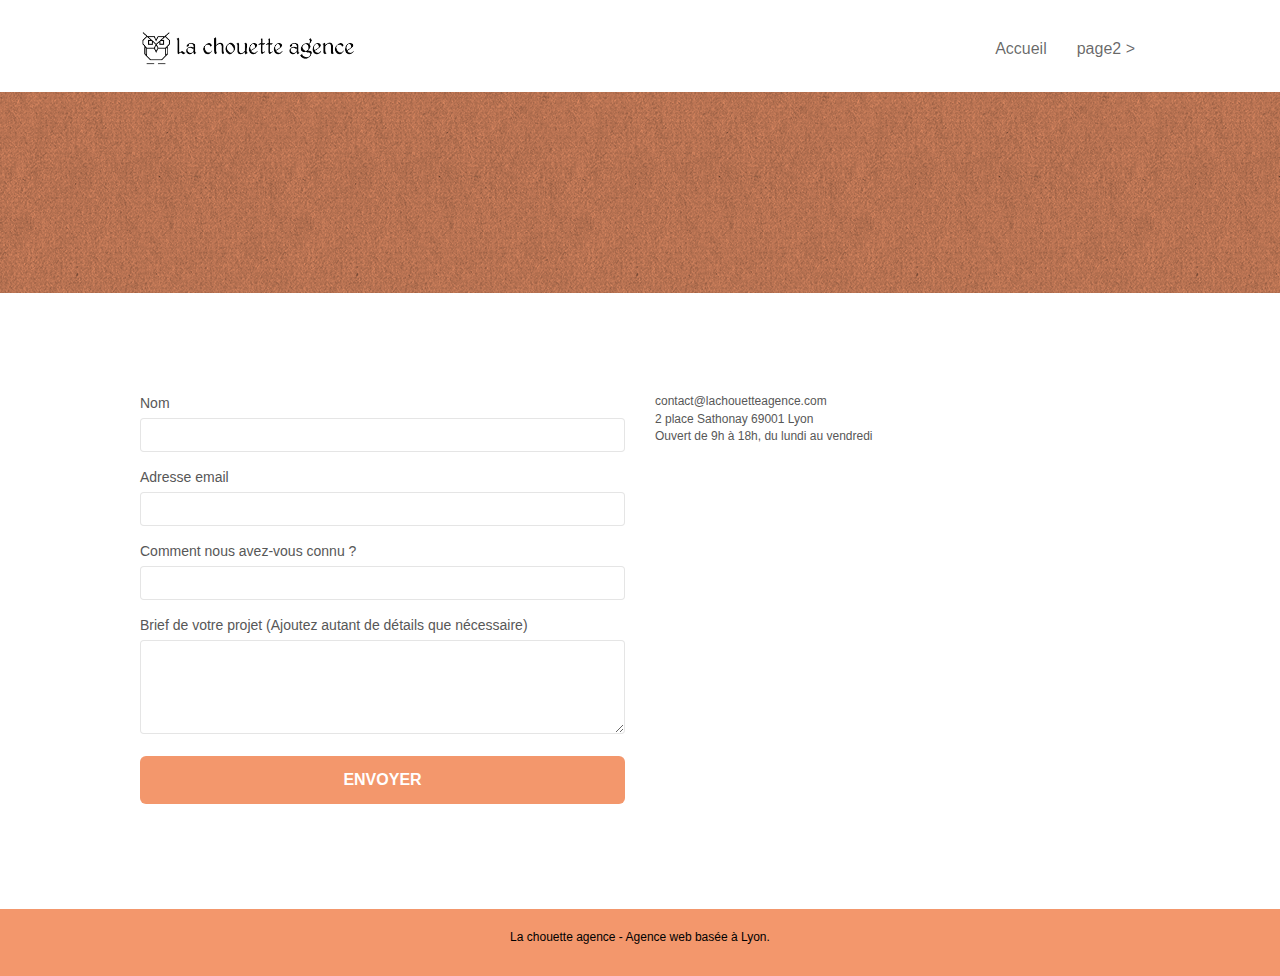
==== commit 7401b042: "Modification de la couleur de certains textes pour respecter le ratio de contraste" ====
--- a/page2.html
+++ b/page2.html
@@ -2,9 +2,9 @@
 <html lang="Default">
 <head>
     <meta charset="utf-8">
-    <meta name="description" content="">
+    <meta name="description" content="Nous contacter, la chouette agence, agence de web design qui aide les entreprises à devenir attractives et visibles sur Internet">
     <meta name="viewport" content="width=device-width, initial-scale=1.0, viewport-fit=cover">
-    <link rel="shortcut icon" type="image/png" href="favicon.webp">
+    <link rel="shortcut icon" type="image/png" href="favicon.png">
     
 	<link rel="stylesheet" type="text/css" href="./css/bootstrap.min.css">
 	<link rel="stylesheet" type="text/css" href="style.min.css">
@@ -17,7 +17,8 @@
 	<script src="./js/blocs.min.js"></script>
 	<script src="./js/jqBootstrapValidation.min.js"></script>
 	<script src="./js/formHandler.min.js"></script>
-    <title>page2</title>
+
+  <title>Nous contacter - La chouette agence, agence de web design</title>
 
     
 <!-- Analytics -->
--- a/style.min.css
+++ b/style.min.css
@@ -1 +1 @@
-body{margin:0;padding:0;background:#FFF;overflow-x:hidden;-webkit-font-smoothing:antialiased;-moz-osx-font-smoothing:grayscale}a,button{transition:all .3s ease-in-out;outline:none!important}a:hover{text-decoration:none;cursor:pointer}#page-loading-blocs-notifaction{position:fixed;top:0;bottom:0;width:100%;z-index:100000;background:#FFF url(img/pageload-spinner.gif) no-repeat center center}.bloc{width:100%;clear:both;background:50% 50% no-repeat;padding:0 50px;-webkit-background-size:cover;-moz-background-size:cover;-o-background-size:cover;background-size:cover;position:relative}.bloc .container{padding-left:0;padding-right:0}.bloc-lg{padding:100px 50px}.bloc-md{padding:50px}.bloc-sm{padding:20px 50px}.bg-center,.bg-l-edge,.bg-r-edge,.bg-t-edge,.bg-b-edge,.bg-tl-edge,.bg-bl-edge,.bg-tr-edge,.bg-br-edge,.bg-repeat{-webkit-background-size:auto!important;-moz-background-size:auto!important;-o-background-size:auto!important;background-size:auto!important}.bg-repeat{background:repeat}.bg-t-edge{background:top no-repeat}.bloc-bg-texture::before{content:"";background-size:2px 2px;position:absolute;top:0;bottom:0;left:0;right:0}.texture-paper::before{background:url(img/texture-paper.webp);background-size:280px 280px}.b-parallax{background-attachment:fixed}.d-bloc{color:rgba(255,255,255,.7)}.d-bloc button:hover{color:rgba(255,255,255,.9)}.d-bloc .icon-round,.d-bloc .icon-square,.d-bloc .icon-rounded,.d-bloc .icon-semi-rounded-a,.d-bloc .icon-semi-rounded-b{border-color:rgba(255,255,255,.9)}.d-bloc .divider-h span{border-color:rgba(255,255,255,.2)}.d-bloc .a-btn,.d-bloc .navbar a,.d-bloc .navbar-brand,.d-bloc a .icon-sm,.d-bloc a .icon-md,.d-bloc a .icon-lg,.d-bloc a .icon-xl,.d-bloc h1 a,.d-bloc h2 a,.d-bloc h3 a,.d-bloc h4 a,.d-bloc h5 a,.d-bloc h6 a,.d-bloc p a{color:rgba(255,255,255,.6)}.d-bloc .a-btn:hover,.d-bloc .navbar a:hover,.d-bloc .navbar-brand:hover,.d-bloc a:hover .icon-sm,.d-bloc a:hover .icon-md,.d-bloc a:hover .icon-lg,.d-bloc a:hover .icon-xl,.d-bloc h1 a:hover,.d-bloc h2 a:hover,.d-bloc h3 a:hover,.d-bloc h4 a:hover,.d-bloc h5 a:hover,.d-bloc h6 a:hover,.d-bloc p a:hover{color:rgba(255,255,255,1)}.d-bloc .navbar-toggle .icon-bar{background:rgba(255,255,255,1)}.d-bloc .btn-wire,.d-bloc .btn-wire:hover{color:rgba(255,255,255,1);border-color:rgba(255,255,255,1)}.d-bloc .panel{color:rgba(0,0,0,.5)}.d-bloc .panel button:hover{color:rgba(0,0,0,.7)}.d-bloc .panel icon{border-color:rgba(0,0,0,.7)}.d-bloc .panel .divider-h span{border-color:rgba(0,0,0,.1)}.d-bloc .panel .a-btn{color:rgba(0,0,0,.6)}.d-bloc .panel .a-btn:hover{color:rgba(0,0,0,1)}.d-bloc .panel .btn-wire,.d-bloc .panel .btn-wire:hover{color:rgba(0,0,0,.7);border-color:rgba(0,0,0,.3)}.d-bloc .panel,.l-bloc{color:rgba(0,0,0,.5)}.d-bloc .panel button:hover,.l-bloc button:hover{color:rgba(0,0,0,.7)}.l-bloc .icon-round,.l-bloc .icon-square,.l-bloc .icon-rounded,.l-bloc .icon-semi-rounded-a,.l-bloc .icon-semi-rounded-b{border-color:rgba(0,0,0,.7)}.d-bloc .panel .divider-h span,.l-bloc .divider-h span{border-color:rgba(0,0,0,.1)}.d-bloc .panel .a-btn,.l-bloc .a-btn,.l-bloc .navbar a,.l-bloc .navbar-brand,.l-bloc a .icon-sm,.l-bloc a .icon-md,.l-bloc a .icon-lg,.l-bloc a .icon-xl,.l-bloc h1 a,.l-bloc h2 a,.l-bloc h3 a,.l-bloc h4 a,.l-bloc h5 a,.l-bloc h6 a,.l-bloc p a{color:rgba(0,0,0,.6)}.d-bloc .panel .a-btn:hover,.l-bloc .a-btn:hover,.l-bloc .navbar a:hover,.l-bloc .navbar-brand:hover,.l-bloc a:hover .icon-sm,.l-bloc a:hover .icon-md,.l-bloc a:hover .icon-lg,.l-bloc a:hover .icon-xl,.l-bloc h1 a:hover,.l-bloc h2 a:hover,.l-bloc h3 a:hover,.l-bloc h4 a:hover,.l-bloc h5 a:hover,.l-bloc h6 a:hover,.l-bloc p a:hover{color:rgba(0,0,0,1)}.l-bloc .navbar-toggle .icon-bar{color:rgba(0,0,0,.6)}.d-bloc .panel .btn-wire,.d-bloc .panel .btn-wire:hover,.l-bloc .btn-wire,.l-bloc .btn-wire:hover{color:rgba(0,0,0,.7);border-color:rgba(0,0,0,.3)}.voffset{margin-top:30px}.voffset-lg{margin-top:80px}.row-no-gutters{margin-right:0;margin-left:0}.row.row-no-gutters>[class^="col-"],.row.row-no-gutters>[class*=" col-"]{padding-right:0;padding-left:0}#bloc-1-hero h1{font-size:32px}.navbar{margin-bottom:0;z-index:1}.navbar-brand{height:auto;padding:3px 15px;font-size:25px;font-weight:400;font-weight:600;line-height:44px}.navbar-brand img{max-height:200px;margin:0 5px 0 0;display:inline}.navbar-brand img[src$=svg]{min-width:100px}.nav-center .navbar-brand img{margin:0}.navbar .nav{padding-top:2px;margin-right:-16px;float:right;z-index:1}.nav>li{float:left;margin-top:4px;font-size:16px}.navbar-nav .open .dropdown-menu>li>a{text-align:inherit}.nav>li a:hover,.nav>li a:focus{background:transparent}.navbar-toggle{margin:10px 10px 0 0;border:0}.navbar-toggle:hover{background:transparent!important}.navbar-toggle .icon-bar{background-color:rgba(0,0,0,.5);width:26px}.nav-invert .navbar .nav{float:left}.nav-invert .navbar-header,.nav-invert .navbar-brand{float:right;position:relative;z-index:2}@media (min-width:768px){.site-navigation{position:absolute;top:50%;right:20px;transform:translate(0,-50%);-webkit-transform:translateY(-50%)}.nav>li .dropdown-menu a,.nav>li .dropdown-menu a:hover{color:#484848}.nav-invert .site-navigation{left:0;right:0}.nav-center{text-align:center}.nav-center .navbar-header{width:100%}.nav-center .navbar-header,.nav-center .navbar-brand,.nav-center .nav>li{float:none;display:inline-block}.nav-center .site-navigation{position:relative;width:100%;right:0;margin-right:0;margin-top:20px}.nav-center.mini-nav .navbar-toggle{float:none;margin:10px auto 0}}.nav>li>.dropdown a{background:none!important;display:block;padding:14px 15px}nav .caret{margin:0 5px}.dropdown-menu .dropdown-menu{top:-8px;left:100%}.dropdown-menu .dropmenu-flow-right{top:100%;left:0;margin-left:-1px;border-top-left-radius:0;border-top-right-radius:0}.dropdown-menu .dropdown span{border:4px solid #000;border-top-color:transparent;border-right-color:transparent;border-bottom-color:transparent;margin:6px -5px 0 0!important;float:right}.mg-md{margin-top:10px;margin-bottom:20px}.mg-lg{margin-top:10px;margin-bottom:40px}.btn{margin:0 5px 5px 0}.btn.pull-right{margin:0 0 5px 5px}.btn-d,.btn-d:hover,.btn-d:focus{color:#FFF;background:rgba(0,0,0,.3)}button{outline:none!important}.btn-rd{border-radius:40px}.btn-clean{border:1px solid rgba(0,0,0,.08);border-bottom-color:rgba(0,0,0,.1);text-shadow:0 1px 0 rgba(0,0,1,.1);box-shadow:0 1px 3px rgba(0,0,1,.25),inset 0 1px 0 0 rgba(255,255,255,.15)}.icon-md{font-size:30px!important}.icon-lg{font-size:60px!important}.sm-shadow{text-shadow:0 1px 2px rgba(0,0,0,.3)}.panel-sq,.panel-sq .panel-heading,.panel-sq .panel-footer{border-radius:0}.panel-rd{border-radius:30px}.panel-rd .panel-heading{border-radius:29px 29px 0 0}.panel-rd .panel-footer{border-radius:0 0 29px 29px}.form-control{border-color:rgba(0,0,0,.1);box-shadow:none}.scrollToTop{width:40px;height:40px;position:fixed;bottom:20px;right:20px;opacity:0;z-index:500;transition:all .3s ease-in-out}.scrollToTop span{margin-top:6px}.showScrollTop{font-size:14px;opacity:1}a[data-lightbox]{position:relative;display:block;text-align:center}a[data-lightbox]:hover::before{content:"+";font-family:"HelveticaNeue-Light","Helvetica Neue Light","Helvetica Neue",Helvetica,Arial;font-size:32px;width:50px;height:50px;margin-left:-25px;border-radius:50%;background:rgba(0,0,0,.6);color:#FFF;font-weight:100;z-index:1;position:absolute;top:50%;transform:translateY(-50%);-webkit-transform:translateY(-50%)}a[data-lightbox]:hover img{opacity:.6;-webkit-animation-fill-mode:none;animation-fill-mode:none}#lightbox-modal{display:flex;align-items:center}#lightbox-modal .modal-dialog{width:90%;max-width:900px;margin:0 auto 0}#lightbox-modal .modal-dialog img{max-height:90vh;margin:0 auto}.lightbox-caption{padding:20px;color:#FFF;background:rgba(0,0,0,.5);position:absolute;left:15px;right:15px;bottom:5px}.close-lightbox{color:#FFF;font-size:30px;position:absolute;top:20px;right:20px;z-index:20;background:rgba(0,0,0,.5);border:none;line-height:30px;padding:0 9px 5px;opacity:.3}.close-lightbox:hover,.next-lightbox:hover,.prev-lightbox:hover{opacity:1;color:#FFF}.next-lightbox,.prev-lightbox{font-size:20px;color:rgba(255,255,255,.9);background:rgba(0,0,0,.5);transition:all .2s ease-in-out;position:absolute;top:45%;z-index:1;opacity:.4}.next-lightbox{padding:6px 8px 1px 13px;right:25px}.prev-lightbox{padding:6px 13px 1px 10px;left:25px}.snapshot-lb .modal-body{padding-bottom:45px}.snapshot-lb .lightbox-caption{padding:0;color:rgba(0,0,0,.5);background:none}h1,h2,h3,h4,h5,h6,p,label,.btn,a{font-family:"helvetica";font-weight:400;color:#575757!important}.container{max-width:1000px}.hero-bloc-text{font-size:38px}.hero-bloc-text-sub{font-size:36px}.statement-bloc-text{line-height:26px;font-style:italic;font-size:20px;text-align:center;font-weight:lighter;max-width:520px;margin:auto auto auto auto}p{font-size:11px}.tight-width-whitespace{max-width:600px;margin:auto auto auto auto}.h1{font-size:20px;font-family:"Open Sans"}.cta-hero{margin-top:22px;color:#FFFFFF!important;text-transform:uppercase;padding:12px 28px 12px 28px;font-size:16px;font-weight:700}.social{max-width:400px;margin:auto auto auto auto}h2{font-size:22px;line-height:1.4em}h3{font-size:15px;text-transform:uppercase;font-weight:700;color:#333333!important}.med-width-whitespace{max-width:800px;margin:auto auto auto auto;box-shadow:0 0 0 #000}h1{color:#333333!important}h4{color:#333333!important}.icons{margin-bottom:14px;margin-top:24px}.white{color:#FFFFFF!important}.portfolio-thumb{margin-bottom:24px}.portfolio-row{margin-bottom:44px;margin-top:50px}.avatar{box-shadow:0 4px 9px rgba(0,0,0,.3)}.black-background{background-color:rgba(165,147,99,.7);padding:40px 40px 40px 40px}.bold-link{font-weight:900;text-decoration:underline!important}.bgc-white{background-color:#FFF}.bgc-dark-slate-blue{background-color:#364577}.bgc-atomic-tangerine{background-color:#F3976C}.tc-white{color:#F3976C!important}.btn-atomic-tangerine{background:#F3976C;color:#FFFFFF!important}.btn-atomic-tangerine:hover{background:#c27956!important;color:#FFFFFF!important}.ltc-white{color:#FFFFFF!important}.ltc-white:hover{color:#cccccc!important}.ltc-atomic-tangerine{color:#F3976C!important}.ltc-atomic-tangerine:hover{color:#c27956!important}.icon-dark-slate-blue{color:#364577!important;border-color:#364577!important}.bg-dots-bg{background-image:url(img/dots-bg.webp)}.bg-lines-h2-bg{background-image:url(img/lines-h2-bg.webp)}.bg-banniere{background-image:url(img/la-chouette-agence-banniere.webp)}.bg-presentation{background-image:url(img/image-de-presentation.webp)}@media (max-width:1024px){.bloc{padding-left:20px;padding-right:20px}.bloc.full-width-bloc,.bloc-tile-2.full-width-bloc .container,.bloc-tile-3.full-width-bloc .container,.bloc-tile-4.full-width-bloc .container{padding-left:0;padding-right:0}}@media (max-width:992px) and (min-width:768px){.navbar .nav{max-width:80%}.nav-center.navbar .nav{max-width:100%}}@media only screen and (min-device-width:768px) and (max-device-width:1024px) and (orientation:landscape){.b-parallax{background-attachment:scroll}}@media only screen and (min-device-width:1024px) and (max-device-width:1366px) and (-webkit-min-device-pixel-ratio:1.5){.b-parallax{background-attachment:scroll}}@media (max-width:991px){.container{width:100%}.b-parallax{background-attachment:scroll}.page-container,#hero-bloc{overflow-x:hidden;position:relative}.bloc{padding-left:constant(safe-area-inset-left);padding-right:constant(safe-area-inset-right)}.bloc-group,.bloc-group .bloc{display:block;width:100%}.bloc-fill-screen .fill-bloc-top-edge,.bloc-fill-screen .fill-bloc-bottom-edge{padding:0 20px;padding-left:constant(safe-area-inset-left);padding-right:constant(safe-area-inset-right)}}@media (max-width:767px){.page-container{overflow-x:hidden;position:relative}h1,h2,h3,h4,h5,h6,p,#disqus_thread{padding-left:10px!important;padding-right:10px!important}.b-parallax{background-attachment:scroll}.navbar .nav{padding-top:0;border-top:1px solid rgba(0,0,0,.2);float:none!important}.navbar.row{margin-left:0;margin-right:0}.site-navigation{position:inherit;transform:none;-webkit-transform:none;-ms-transform:none}.nav>li{margin-top:0;border-bottom:1px solid rgba(0,0,0,.1);background:rgba(0,0,0,.05);text-align:left;padding-left:15px;width:100%}.nav>li:hover{background:rgba(0,0,0,.08)}.dropdown .dropdown a .caret{float:none;margin:5px 0 0 10px!important;border:4px solid #000;border-bottom-color:transparent;border-right-color:transparent;border-left-color:transparent}#hero-bloc .navbar .nav{background:rgba(0,0,0,.8)}#hero-bloc .navbar .nav a{color:rgba(255,255,255,.6)}.hero{padding:50px 0}.hero-nav{left:-1px;right:-1px}.navbar-collapse{padding:0;overflow-x:hidden;-webkit-box-shadow:none;box-shadow:none}.navbar-brand img{max-height:40px;width:auto}.nav-invert .navbar-header{float:none;width:100%}.nav-invert .navbar-toggle{float:left;margin-left:10px}.bloc{padding-left:0;padding-right:0}.bloc-xxl,.bloc-xl,.bloc-lg{padding:40px 0}.bloc-sm,.bloc-md{padding-left:0;padding-right:0}.bloc-tile-2 .container,.bloc-tile-3 .container,.bloc-tile-4 .container,.bloc-fill-screen .fill-bloc-top-edge,.bloc-fill-screen .fill-bloc-bottom-edge{padding-left:0;padding-right:0}.a-block{padding:0 10px}.btn-dwn{display:none}.voffset{margin-top:5px}.voffset-md{margin-top:20px}.voffset-lg{margin-top:30px}form{padding:5px}.close-lightbox{display:inline-block}.blocsapp-device-iphone5{background-size:216px 425px;padding-top:60px;width:216px;height:425px}.blocsapp-device-iphone5 img{width:180px;height:320px}}@media (max-width:400px){.bloc{padding-left:0;padding-right:0}}@media (max-width:767px){.bloc-mob-center-text{text-align:center}}+body{margin:0;padding:0;background:#FFF;overflow-x:hidden;-webkit-font-smoothing:antialiased;-moz-osx-font-smoothing:grayscale}a,button{transition:all .3s ease-in-out;outline:none}a:hover{text-decoration:none;cursor:pointer}#page-loading-blocs-notifaction{position:fixed;top:0;bottom:0;width:100%;z-index:100000;background:#FFF url(img/pageload-spinner.gif) no-repeat center center}.bloc{width:100%;clear:both;background:50% 50% no-repeat;padding:0 50px;-webkit-background-size:cover;-moz-background-size:cover;-o-background-size:cover;background-size:cover;position:relative}.bloc .container{padding-left:0;padding-right:0}.bloc-lg{padding:100px 50px}.bloc-md{padding:50px}.bloc-sm{padding:20px 50px}.bg-center,.bg-l-edge,.bg-r-edge,.bg-t-edge,.bg-b-edge,.bg-tl-edge,.bg-bl-edge,.bg-tr-edge,.bg-br-edge,.bg-repeat{-webkit-background-size:auto;-moz-background-size:auto;-o-background-size:auto;background-size:auto}.bg-repeat{background:repeat}.bg-t-edge{background:top no-repeat}.bloc-bg-texture::before{content:"";background-size:2px 2px;position:absolute;top:0;bottom:0;left:0;right:0}.texture-paper::before{background:url(img/texture-paper.webp);background-size:280px 280px}.b-parallax{background-attachment:fixed}.d-bloc{color:rgba(255,255,255,.7)}.d-bloc button:hover{color:rgba(255,255,255,.9)}.d-bloc .icon-round,.d-bloc .icon-square,.d-bloc .icon-rounded,.d-bloc .icon-semi-rounded-a,.d-bloc .icon-semi-rounded-b{border-color:rgba(255,255,255,.9)}.d-bloc .divider-h span{border-color:rgba(255,255,255,.2)}.d-bloc .a-btn,.d-bloc .navbar a,.d-bloc .navbar-brand,.d-bloc a .icon-sm,.d-bloc a .icon-md,.d-bloc a .icon-lg,.d-bloc a .icon-xl,.d-bloc h1 a,.d-bloc h2 a,.d-bloc h3 a,.d-bloc h4 a,.d-bloc h5 a,.d-bloc h6 a,.d-bloc p a{color:rgba(255,255,255,.6)}.d-bloc .a-btn:hover,.d-bloc .navbar a:hover,.d-bloc .navbar-brand:hover,.d-bloc a:hover .icon-sm,.d-bloc a:hover .icon-md,.d-bloc a:hover .icon-lg,.d-bloc a:hover .icon-xl,.d-bloc h1 a:hover,.d-bloc h2 a:hover,.d-bloc h3 a:hover,.d-bloc h4 a:hover,.d-bloc h5 a:hover,.d-bloc h6 a:hover,.d-bloc p a:hover{color:rgba(255,255,255,1)}.d-bloc .navbar-toggle .icon-bar{background:rgba(255,255,255,1)}.d-bloc .btn-wire,.d-bloc .btn-wire:hover{color:rgba(255,255,255,1);border-color:rgba(255,255,255,1)}.d-bloc .panel{color:rgba(0,0,0,.5)}.d-bloc .panel button:hover{color:rgba(0,0,0,.7)}.d-bloc .panel icon{border-color:rgba(0,0,0,.7)}.d-bloc .panel .divider-h span{border-color:rgba(0,0,0,.1)}.d-bloc .panel .a-btn{color:rgba(0,0,0,.6)}.d-bloc .panel .a-btn:hover{color:rgba(0,0,0,1)}.d-bloc .panel .btn-wire,.d-bloc .panel .btn-wire:hover{color:rgba(0,0,0,.7);border-color:rgba(0,0,0,.3)}.d-bloc .panel,.l-bloc{color:rgba(0,0,0,.5)}.d-bloc .panel button:hover,.l-bloc button:hover{color:rgba(0,0,0,.7)}.l-bloc .icon-round,.l-bloc .icon-square,.l-bloc .icon-rounded,.l-bloc .icon-semi-rounded-a,.l-bloc .icon-semi-rounded-b{border-color:rgba(0,0,0,.7)}.d-bloc .panel .divider-h span,.l-bloc .divider-h span{border-color:rgba(0,0,0,.1)}.d-bloc .panel .a-btn,.l-bloc .a-btn,.l-bloc .navbar a,.l-bloc .navbar-brand,.l-bloc a .icon-sm,.l-bloc a .icon-md,.l-bloc a .icon-lg,.l-bloc a .icon-xl,.l-bloc h1 a,.l-bloc h2 a,.l-bloc h3 a,.l-bloc h4 a,.l-bloc h5 a,.l-bloc h6 a,.l-bloc p a{color:rgba(0,0,0,.6)}.d-bloc .panel .a-btn:hover,.l-bloc .a-btn:hover,.l-bloc .navbar a:hover,.l-bloc .navbar-brand:hover,.l-bloc a:hover .icon-sm,.l-bloc a:hover .icon-md,.l-bloc a:hover .icon-lg,.l-bloc a:hover .icon-xl,.l-bloc h1 a:hover,.l-bloc h2 a:hover,.l-bloc h3 a:hover,.l-bloc h4 a:hover,.l-bloc h5 a:hover,.l-bloc h6 a:hover,.l-bloc p a:hover{color:rgba(0,0,0,1)}.l-bloc .navbar-toggle .icon-bar{color:rgba(0,0,0,.6)}.d-bloc .panel .btn-wire,.d-bloc .panel .btn-wire:hover,.l-bloc .btn-wire,.l-bloc .btn-wire:hover{color:rgba(0,0,0,.7);border-color:rgba(0,0,0,.3)}.voffset{margin-top:30px}.voffset-lg{margin-top:80px}.row-no-gutters{margin-right:0;margin-left:0}.row.row-no-gutters>[class^="col-"],.row.row-no-gutters>[class*=" col-"]{padding-right:0;padding-left:0}#bloc-1-hero h1{font-size:32px}.navbar{margin-bottom:0;z-index:1}.navbar-brand{height:auto;padding:3px 15px;font-size:25px;font-weight:400;font-weight:600;line-height:44px}.navbar-brand img{max-height:200px;margin:0 5px 0 0;display:inline}.navbar-brand img[src$=svg]{min-width:100px}.nav-center .navbar-brand img{margin:0}.navbar .nav{padding-top:2px;margin-right:-16px;float:right;z-index:1}.nav>li{float:left;margin-top:4px;font-size:16px}.navbar-nav .open .dropdown-menu>li>a{text-align:inherit}.nav>li a:hover,.nav>li a:focus{background:transparent}.navbar-toggle{margin:10px 10px 0 0;border:0}.navbar-toggle:hover{background:transparent}.navbar-toggle .icon-bar{background-color:rgba(0,0,0,.5);width:26px}.nav-invert .navbar .nav{float:left}.nav-invert .navbar-header,.nav-invert .navbar-brand{float:right;position:relative;z-index:2}@media (min-width:768px){.site-navigation{position:absolute;top:50%;right:20px;transform:translate(0,-50%);-webkit-transform:translateY(-50%)}.nav>li .dropdown-menu a,.nav>li .dropdown-menu a:hover{color:#484848}.nav-invert .site-navigation{left:0;right:0}.nav-center{text-align:center}.nav-center .navbar-header{width:100%}.nav-center .navbar-header,.nav-center .navbar-brand,.nav-center .nav>li{float:none;display:inline-block}.nav-center .site-navigation{position:relative;width:100%;right:0;margin-right:0;margin-top:20px}.nav-center.mini-nav .navbar-toggle{float:none;margin:10px auto 0}}.nav>li>.dropdown a{background:none;display:block;padding:14px 15px}nav .caret{margin:0 5px}.dropdown-menu .dropdown-menu{top:-8px;left:100%}.dropdown-menu .dropmenu-flow-right{top:100%;left:0;margin-left:-1px;border-top-left-radius:0;border-top-right-radius:0}.dropdown-menu .dropdown span{border:4px solid #000;border-top-color:transparent;border-right-color:transparent;border-bottom-color:transparent;margin:6px -5px 0 0;float:right}.mg-md{margin-top:10px;margin-bottom:20px}.mg-lg{margin-top:10px;margin-bottom:40px}.btn{margin:0 5px 5px 0}.btn.pull-right{margin:0 0 5px 5px}.btn-d,.btn-d:hover,.btn-d:focus{color:#FFF;background:rgba(0,0,0,.3)}button{outline:none}.btn-rd{border-radius:40px}.btn-clean{border:1px solid rgba(0,0,0,.08);border-bottom-color:rgba(0,0,0,.1);text-shadow:0 1px 0 rgba(0,0,1,.1);box-shadow:0 1px 3px rgba(0,0,1,.25),inset 0 1px 0 0 rgba(255,255,255,.15)}.icon-md{font-size:30px}.icon-lg{font-size:60px}.sm-shadow{text-shadow:0 1px 2px rgba(0,0,0,.3)}.panel-sq,.panel-sq .panel-heading,.panel-sq .panel-footer{border-radius:0}.panel-rd{border-radius:30px}.panel-rd .panel-heading{border-radius:29px 29px 0 0}.panel-rd .panel-footer{border-radius:0 0 29px 29px}.form-control{border-color:rgba(0,0,0,.1);box-shadow:none}.scrollToTop{width:40px;height:40px;position:fixed;bottom:20px;right:20px;opacity:0;z-index:500;transition:all .3s ease-in-out}.scrollToTop span{margin-top:6px}.showScrollTop{font-size:14px;opacity:1}a[data-lightbox]{position:relative;display:block;text-align:center}a[data-lightbox]:hover::before{content:"+";font-family:"HelveticaNeue-Light","Helvetica Neue Light","Helvetica Neue",Helvetica,Arial;font-size:32px;width:50px;height:50px;margin-left:-25px;border-radius:50%;background:rgba(0,0,0,.6);color:#FFF;font-weight:100;z-index:1;position:absolute;top:50%;transform:translateY(-50%);-webkit-transform:translateY(-50%)}a[data-lightbox]:hover img{opacity:.6;-webkit-animation-fill-mode:none;animation-fill-mode:none}#lightbox-modal{display:flex;align-items:center}#lightbox-modal .modal-dialog{width:90%;max-width:900px;margin:0 auto 0}#lightbox-modal .modal-dialog img{max-height:90vh;margin:0 auto}.lightbox-caption{padding:20px;color:#FFF;background:rgba(0,0,0,.5);position:absolute;left:15px;right:15px;bottom:5px}.close-lightbox{color:#FFF;font-size:30px;position:absolute;top:20px;right:20px;z-index:20;background:rgba(0,0,0,.5);border:none;line-height:30px;padding:0 9px 5px;opacity:.3}.close-lightbox:hover,.next-lightbox:hover,.prev-lightbox:hover{opacity:1;color:#FFF}.next-lightbox,.prev-lightbox{font-size:20px;color:rgba(255,255,255,.9);background:rgba(0,0,0,.5);transition:all .2s ease-in-out;position:absolute;top:45%;z-index:1;opacity:.4}.next-lightbox{padding:6px 8px 1px 13px;right:25px}.prev-lightbox{padding:6px 13px 1px 10px;left:25px}.snapshot-lb .modal-body{padding-bottom:45px}.snapshot-lb .lightbox-caption{padding:0;color:rgba(0,0,0,.5);background:none}h1,h2,h3,h4,h5,h6,p,label,.btn,a{font-family:"helvetica";font-weight:400;color:#575757}.container{max-width:1000px}.hero-bloc-text{font-size:38px}.hero-bloc-text-sub{font-size:36px}.statement-bloc-text{line-height:26px;font-style:italic;font-size:20px;text-align:center;font-weight:lighter;max-width:520px;margin:auto auto auto auto}p{font-size:12px}.tight-width-whitespace{max-width:600px;margin:auto auto auto auto}.h1{font-size:20px;font-family:"Open Sans"}.cta-hero{margin-top:22px;color:#FFFFFF;text-transform:uppercase;padding:12px 28px 12px 28px;font-size:16px;font-weight:700}.social{max-width:400px;margin:auto auto auto auto}h2{font-size:22px;line-height:1.4em}h3{font-size:15px;text-transform:uppercase;font-weight:700;color:#333333}.med-width-whitespace{max-width:800px;margin:auto auto auto auto;box-shadow:0 0 0 #000}h1{color:#333333}h4{color:#333333}.icons{margin-bottom:14px;margin-top:24px}.white{color:#FFFFFF}.portfolio-thumb{margin-bottom:24px}.portfolio-row{margin-bottom:44px;margin-top:50px}.avatar{box-shadow:0 4px 9px rgba(0,0,0,.3)}.black-background{background-color:rgba(165,147,99,.7);padding:40px 40px 40px 40px}.bold-link{font-weight:900;text-decoration:underline}.bgc-white{background-color:#FFF}.bgc-dark-slate-blue{background-color:#364577}.bgc-atomic-tangerine{background-color:#F3976C}.tc-white{color:#F3976C}.btn-atomic-tangerine{background:#F3976C;color:#FFFFFF}.btn-atomic-tangerine:hover{background:#c27956;color:#FFFFFF}.ltc-white{color:#FFFFFF}.ltc-white:hover{color:#cccccc}.ltc-atomic-tangerine{color:#F3976C}.ltc-atomic-tangerine:hover{color:#c27956}.icon-dark-slate-blue{color:#364577;border-color:#364577}.bg-dots-bg{background-image:url(img/dots-bg.webp)}.bg-lines-h2-bg{background-image:url(img/lines-h2-bg.webp)}.bg-banniere{background-image:url(img/la-chouette-agence-banniere.webp)}.bg-presentation{background-image:url(img/image-de-presentation.webp)}@media (max-width:1024px){.bloc{padding-left:20px;padding-right:20px}.bloc.full-width-bloc,.bloc-tile-2.full-width-bloc .container,.bloc-tile-3.full-width-bloc .container,.bloc-tile-4.full-width-bloc .container{padding-left:0;padding-right:0}}@media (max-width:992px) and (min-width:768px){.navbar .nav{max-width:80%}.nav-center.navbar .nav{max-width:100%}}@media only screen and (min-device-width:768px) and (max-device-width:1024px) and (orientation:landscape){.b-parallax{background-attachment:scroll}}@media only screen and (min-device-width:1024px) and (max-device-width:1366px) and (-webkit-min-device-pixel-ratio:1.5){.b-parallax{background-attachment:scroll}}@media (max-width:991px){.container{width:100%}.b-parallax{background-attachment:scroll}.page-container,#hero-bloc{overflow-x:hidden;position:relative}.bloc{padding-left:constant(safe-area-inset-left);padding-right:constant(safe-area-inset-right)}.bloc-group,.bloc-group .bloc{display:block;width:100%}.bloc-fill-screen .fill-bloc-top-edge,.bloc-fill-screen .fill-bloc-bottom-edge{padding:0 20px;padding-left:constant(safe-area-inset-left);padding-right:constant(safe-area-inset-right)}}@media (max-width:767px){.page-container{overflow-x:hidden;position:relative}h1,h2,h3,h4,h5,h6,p,#disqus_thread{padding-left:10px;padding-right:10px}.b-parallax{background-attachment:scroll}.navbar .nav{padding-top:0;border-top:1px solid rgba(0,0,0,.2);float:none}.navbar.row{margin-left:0;margin-right:0}.site-navigation{position:inherit;transform:none;-webkit-transform:none;-ms-transform:none}.nav>li{margin-top:0;border-bottom:1px solid rgba(0,0,0,.1);background:rgba(0,0,0,.05);text-align:left;padding-left:15px;width:100%}.nav>li:hover{background:rgba(0,0,0,.08)}.dropdown .dropdown a .caret{float:none;margin:5px 0 0 10px;border:4px solid #000;border-bottom-color:transparent;border-right-color:transparent;border-left-color:transparent}#hero-bloc .navbar .nav{background:rgba(0,0,0,.8)}#hero-bloc .navbar .nav a{color:rgba(255,255,255,.6)}.hero{padding:50px 0}.hero-nav{left:-1px;right:-1px}.navbar-collapse{padding:0;overflow-x:hidden;-webkit-box-shadow:none;box-shadow:none}.navbar-brand img{max-height:40px;width:auto}.nav-invert .navbar-header{float:none;width:100%}.nav-invert .navbar-toggle{float:left;margin-left:10px}.bloc{padding-left:0;padding-right:0}.bloc-xxl,.bloc-xl,.bloc-lg{padding:40px 0}.bloc-sm,.bloc-md{padding-left:0;padding-right:0}.bloc-tile-2 .container,.bloc-tile-3 .container,.bloc-tile-4 .container,.bloc-fill-screen .fill-bloc-top-edge,.bloc-fill-screen .fill-bloc-bottom-edge{padding-left:0;padding-right:0}.a-block{padding:0 10px}.btn-dwn{display:none}.voffset{margin-top:5px}.voffset-md{margin-top:20px}.voffset-lg{margin-top:30px}form{padding:5px}.close-lightbox{display:inline-block}.blocsapp-device-iphone5{background-size:216px 425px;padding-top:60px;width:216px;height:425px}.blocsapp-device-iphone5 img{width:180px;height:320px}}@media (max-width:400px){.bloc{padding-left:0;padding-right:0}}@media (max-width:767px){.bloc-mob-center-text{text-align:center}}#bloc-8>div>div>div>p{color:black}#bloc-5-cta>div>div>div>a{color:black}#bloc-5-cta>div>div>h2{color:black}#cta-hero{color:black}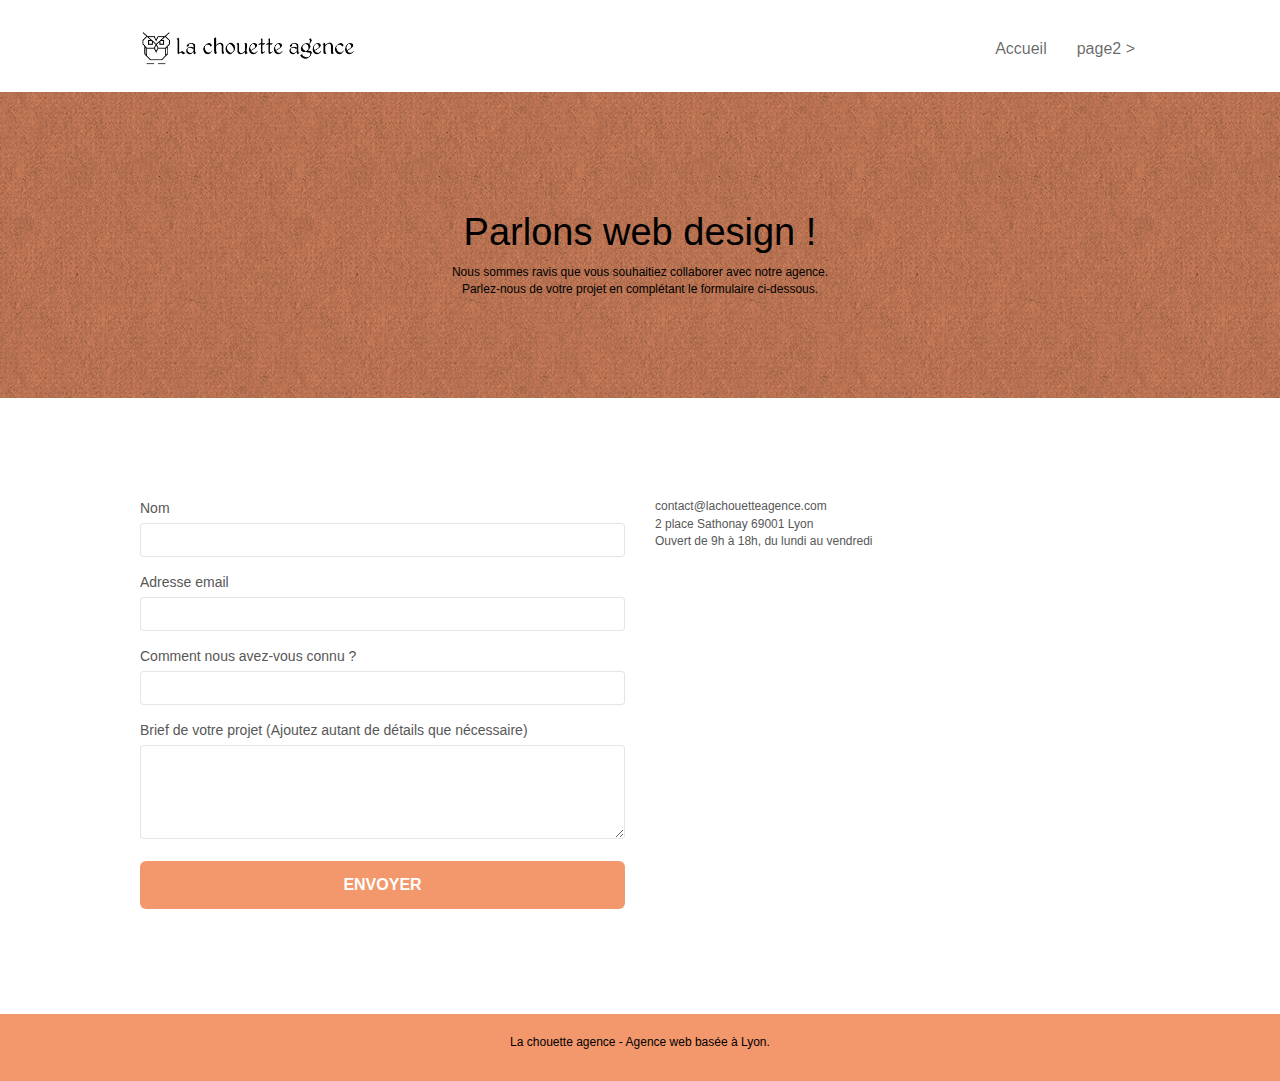
==== commit 7491982e: "Validation des fichiers html et fichier dde style" ====
--- a/page2.html
+++ b/page2.html
@@ -1,5 +1,5 @@
 <!doctype html>
-<html lang="Default">
+<html lang="fr">
 <head>
     <meta charset="utf-8">
     <meta name="description" content="Nous contacter, la chouette agence, agence de web design qui aide les entreprises à devenir attractives et visibles sur Internet">
@@ -62,6 +62,13 @@
 	<div class="container bloc-lg">
 		<div class="row">
 			<div class="col-sm-12">
+        <h1 class="text-center hero-bloc-text tc-white">
+					Parlons web design !
+				</h1>
+        <p class="text-center mg-lg tc-white tight-width-whitespace">
+					Nous sommes ravis que vous souhaitiez collaborer avec notre agence.<br>
+					Parlez-nous de votre projet en complétant le formulaire ci-dessous.
+				</p>
 			</div>
 		</div>
 	</div>
@@ -73,7 +80,7 @@
 	<div class="container bloc-lg">
 		<div class="row">
 			<div class="col-sm-6">
-				<form id="form_1" novalidate success-msg="Your message has been sent." fail-msg="Sorry it seems that our mail server is not responding, Sorry for the inconvenience!">
+				<form id="form_1" novalidate>
 					<div class="form-group">
 						<label>
 							Nom
@@ -136,4 +143,4 @@
     
 
 </body>
-</html>
+</html>--- a/style.min.css
+++ b/style.min.css
@@ -1 +1 @@
-body{margin:0;padding:0;background:#FFF;overflow-x:hidden;-webkit-font-smoothing:antialiased;-moz-osx-font-smoothing:grayscale}a,button{transition:all .3s ease-in-out;outline:none}a:hover{text-decoration:none;cursor:pointer}#page-loading-blocs-notifaction{position:fixed;top:0;bottom:0;width:100%;z-index:100000;background:#FFF url(img/pageload-spinner.gif) no-repeat center center}.bloc{width:100%;clear:both;background:50% 50% no-repeat;padding:0 50px;-webkit-background-size:cover;-moz-background-size:cover;-o-background-size:cover;background-size:cover;position:relative}.bloc .container{padding-left:0;padding-right:0}.bloc-lg{padding:100px 50px}.bloc-md{padding:50px}.bloc-sm{padding:20px 50px}.bg-center,.bg-l-edge,.bg-r-edge,.bg-t-edge,.bg-b-edge,.bg-tl-edge,.bg-bl-edge,.bg-tr-edge,.bg-br-edge,.bg-repeat{-webkit-background-size:auto;-moz-background-size:auto;-o-background-size:auto;background-size:auto}.bg-repeat{background:repeat}.bg-t-edge{background:top no-repeat}.bloc-bg-texture::before{content:"";background-size:2px 2px;position:absolute;top:0;bottom:0;left:0;right:0}.texture-paper::before{background:url(img/texture-paper.webp);background-size:280px 280px}.b-parallax{background-attachment:fixed}.d-bloc{color:rgba(255,255,255,.7)}.d-bloc button:hover{color:rgba(255,255,255,.9)}.d-bloc .icon-round,.d-bloc .icon-square,.d-bloc .icon-rounded,.d-bloc .icon-semi-rounded-a,.d-bloc .icon-semi-rounded-b{border-color:rgba(255,255,255,.9)}.d-bloc .divider-h span{border-color:rgba(255,255,255,.2)}.d-bloc .a-btn,.d-bloc .navbar a,.d-bloc .navbar-brand,.d-bloc a .icon-sm,.d-bloc a .icon-md,.d-bloc a .icon-lg,.d-bloc a .icon-xl,.d-bloc h1 a,.d-bloc h2 a,.d-bloc h3 a,.d-bloc h4 a,.d-bloc h5 a,.d-bloc h6 a,.d-bloc p a{color:rgba(255,255,255,.6)}.d-bloc .a-btn:hover,.d-bloc .navbar a:hover,.d-bloc .navbar-brand:hover,.d-bloc a:hover .icon-sm,.d-bloc a:hover .icon-md,.d-bloc a:hover .icon-lg,.d-bloc a:hover .icon-xl,.d-bloc h1 a:hover,.d-bloc h2 a:hover,.d-bloc h3 a:hover,.d-bloc h4 a:hover,.d-bloc h5 a:hover,.d-bloc h6 a:hover,.d-bloc p a:hover{color:rgba(255,255,255,1)}.d-bloc .navbar-toggle .icon-bar{background:rgba(255,255,255,1)}.d-bloc .btn-wire,.d-bloc .btn-wire:hover{color:rgba(255,255,255,1);border-color:rgba(255,255,255,1)}.d-bloc .panel{color:rgba(0,0,0,.5)}.d-bloc .panel button:hover{color:rgba(0,0,0,.7)}.d-bloc .panel icon{border-color:rgba(0,0,0,.7)}.d-bloc .panel .divider-h span{border-color:rgba(0,0,0,.1)}.d-bloc .panel .a-btn{color:rgba(0,0,0,.6)}.d-bloc .panel .a-btn:hover{color:rgba(0,0,0,1)}.d-bloc .panel .btn-wire,.d-bloc .panel .btn-wire:hover{color:rgba(0,0,0,.7);border-color:rgba(0,0,0,.3)}.d-bloc .panel,.l-bloc{color:rgba(0,0,0,.5)}.d-bloc .panel button:hover,.l-bloc button:hover{color:rgba(0,0,0,.7)}.l-bloc .icon-round,.l-bloc .icon-square,.l-bloc .icon-rounded,.l-bloc .icon-semi-rounded-a,.l-bloc .icon-semi-rounded-b{border-color:rgba(0,0,0,.7)}.d-bloc .panel .divider-h span,.l-bloc .divider-h span{border-color:rgba(0,0,0,.1)}.d-bloc .panel .a-btn,.l-bloc .a-btn,.l-bloc .navbar a,.l-bloc .navbar-brand,.l-bloc a .icon-sm,.l-bloc a .icon-md,.l-bloc a .icon-lg,.l-bloc a .icon-xl,.l-bloc h1 a,.l-bloc h2 a,.l-bloc h3 a,.l-bloc h4 a,.l-bloc h5 a,.l-bloc h6 a,.l-bloc p a{color:rgba(0,0,0,.6)}.d-bloc .panel .a-btn:hover,.l-bloc .a-btn:hover,.l-bloc .navbar a:hover,.l-bloc .navbar-brand:hover,.l-bloc a:hover .icon-sm,.l-bloc a:hover .icon-md,.l-bloc a:hover .icon-lg,.l-bloc a:hover .icon-xl,.l-bloc h1 a:hover,.l-bloc h2 a:hover,.l-bloc h3 a:hover,.l-bloc h4 a:hover,.l-bloc h5 a:hover,.l-bloc h6 a:hover,.l-bloc p a:hover{color:rgba(0,0,0,1)}.l-bloc .navbar-toggle .icon-bar{color:rgba(0,0,0,.6)}.d-bloc .panel .btn-wire,.d-bloc .panel .btn-wire:hover,.l-bloc .btn-wire,.l-bloc .btn-wire:hover{color:rgba(0,0,0,.7);border-color:rgba(0,0,0,.3)}.voffset{margin-top:30px}.voffset-lg{margin-top:80px}.row-no-gutters{margin-right:0;margin-left:0}.row.row-no-gutters>[class^="col-"],.row.row-no-gutters>[class*=" col-"]{padding-right:0;padding-left:0}#bloc-1-hero h1{font-size:32px}.navbar{margin-bottom:0;z-index:1}.navbar-brand{height:auto;padding:3px 15px;font-size:25px;font-weight:400;font-weight:600;line-height:44px}.navbar-brand img{max-height:200px;margin:0 5px 0 0;display:inline}.navbar-brand img[src$=svg]{min-width:100px}.nav-center .navbar-brand img{margin:0}.navbar .nav{padding-top:2px;margin-right:-16px;float:right;z-index:1}.nav>li{float:left;margin-top:4px;font-size:16px}.navbar-nav .open .dropdown-menu>li>a{text-align:inherit}.nav>li a:hover,.nav>li a:focus{background:transparent}.navbar-toggle{margin:10px 10px 0 0;border:0}.navbar-toggle:hover{background:transparent}.navbar-toggle .icon-bar{background-color:rgba(0,0,0,.5);width:26px}.nav-invert .navbar .nav{float:left}.nav-invert .navbar-header,.nav-invert .navbar-brand{float:right;position:relative;z-index:2}@media (min-width:768px){.site-navigation{position:absolute;top:50%;right:20px;transform:translate(0,-50%);-webkit-transform:translateY(-50%)}.nav>li .dropdown-menu a,.nav>li .dropdown-menu a:hover{color:#484848}.nav-invert .site-navigation{left:0;right:0}.nav-center{text-align:center}.nav-center .navbar-header{width:100%}.nav-center .navbar-header,.nav-center .navbar-brand,.nav-center .nav>li{float:none;display:inline-block}.nav-center .site-navigation{position:relative;width:100%;right:0;margin-right:0;margin-top:20px}.nav-center.mini-nav .navbar-toggle{float:none;margin:10px auto 0}}.nav>li>.dropdown a{background:none;display:block;padding:14px 15px}nav .caret{margin:0 5px}.dropdown-menu .dropdown-menu{top:-8px;left:100%}.dropdown-menu .dropmenu-flow-right{top:100%;left:0;margin-left:-1px;border-top-left-radius:0;border-top-right-radius:0}.dropdown-menu .dropdown span{border:4px solid #000;border-top-color:transparent;border-right-color:transparent;border-bottom-color:transparent;margin:6px -5px 0 0;float:right}.mg-md{margin-top:10px;margin-bottom:20px}.mg-lg{margin-top:10px;margin-bottom:40px}.btn{margin:0 5px 5px 0}.btn.pull-right{margin:0 0 5px 5px}.btn-d,.btn-d:hover,.btn-d:focus{color:#FFF;background:rgba(0,0,0,.3)}button{outline:none}.btn-rd{border-radius:40px}.btn-clean{border:1px solid rgba(0,0,0,.08);border-bottom-color:rgba(0,0,0,.1);text-shadow:0 1px 0 rgba(0,0,1,.1);box-shadow:0 1px 3px rgba(0,0,1,.25),inset 0 1px 0 0 rgba(255,255,255,.15)}.icon-md{font-size:30px}.icon-lg{font-size:60px}.sm-shadow{text-shadow:0 1px 2px rgba(0,0,0,.3)}.panel-sq,.panel-sq .panel-heading,.panel-sq .panel-footer{border-radius:0}.panel-rd{border-radius:30px}.panel-rd .panel-heading{border-radius:29px 29px 0 0}.panel-rd .panel-footer{border-radius:0 0 29px 29px}.form-control{border-color:rgba(0,0,0,.1);box-shadow:none}.scrollToTop{width:40px;height:40px;position:fixed;bottom:20px;right:20px;opacity:0;z-index:500;transition:all .3s ease-in-out}.scrollToTop span{margin-top:6px}.showScrollTop{font-size:14px;opacity:1}a[data-lightbox]{position:relative;display:block;text-align:center}a[data-lightbox]:hover::before{content:"+";font-family:"HelveticaNeue-Light","Helvetica Neue Light","Helvetica Neue",Helvetica,Arial;font-size:32px;width:50px;height:50px;margin-left:-25px;border-radius:50%;background:rgba(0,0,0,.6);color:#FFF;font-weight:100;z-index:1;position:absolute;top:50%;transform:translateY(-50%);-webkit-transform:translateY(-50%)}a[data-lightbox]:hover img{opacity:.6;-webkit-animation-fill-mode:none;animation-fill-mode:none}#lightbox-modal{display:flex;align-items:center}#lightbox-modal .modal-dialog{width:90%;max-width:900px;margin:0 auto 0}#lightbox-modal .modal-dialog img{max-height:90vh;margin:0 auto}.lightbox-caption{padding:20px;color:#FFF;background:rgba(0,0,0,.5);position:absolute;left:15px;right:15px;bottom:5px}.close-lightbox{color:#FFF;font-size:30px;position:absolute;top:20px;right:20px;z-index:20;background:rgba(0,0,0,.5);border:none;line-height:30px;padding:0 9px 5px;opacity:.3}.close-lightbox:hover,.next-lightbox:hover,.prev-lightbox:hover{opacity:1;color:#FFF}.next-lightbox,.prev-lightbox{font-size:20px;color:rgba(255,255,255,.9);background:rgba(0,0,0,.5);transition:all .2s ease-in-out;position:absolute;top:45%;z-index:1;opacity:.4}.next-lightbox{padding:6px 8px 1px 13px;right:25px}.prev-lightbox{padding:6px 13px 1px 10px;left:25px}.snapshot-lb .modal-body{padding-bottom:45px}.snapshot-lb .lightbox-caption{padding:0;color:rgba(0,0,0,.5);background:none}h1,h2,h3,h4,h5,h6,p,label,.btn,a{font-family:"helvetica";font-weight:400;color:#575757}.container{max-width:1000px}.hero-bloc-text{font-size:38px}.hero-bloc-text-sub{font-size:36px}.statement-bloc-text{line-height:26px;font-style:italic;font-size:20px;text-align:center;font-weight:lighter;max-width:520px;margin:auto auto auto auto}p{font-size:12px}.tight-width-whitespace{max-width:600px;margin:auto auto auto auto}.h1{font-size:20px;font-family:"Open Sans"}.cta-hero{margin-top:22px;color:#FFFFFF;text-transform:uppercase;padding:12px 28px 12px 28px;font-size:16px;font-weight:700}.social{max-width:400px;margin:auto auto auto auto}h2{font-size:22px;line-height:1.4em}h3{font-size:15px;text-transform:uppercase;font-weight:700;color:#333333}.med-width-whitespace{max-width:800px;margin:auto auto auto auto;box-shadow:0 0 0 #000}h1{color:#333333}h4{color:#333333}.icons{margin-bottom:14px;margin-top:24px}.white{color:#FFFFFF}.portfolio-thumb{margin-bottom:24px}.portfolio-row{margin-bottom:44px;margin-top:50px}.avatar{box-shadow:0 4px 9px rgba(0,0,0,.3)}.black-background{background-color:rgba(165,147,99,.7);padding:40px 40px 40px 40px}.bold-link{font-weight:900;text-decoration:underline}.bgc-white{background-color:#FFF}.bgc-dark-slate-blue{background-color:#364577}.bgc-atomic-tangerine{background-color:#F3976C}.tc-white{color:#F3976C}.btn-atomic-tangerine{background:#F3976C;color:#FFFFFF}.btn-atomic-tangerine:hover{background:#c27956;color:#FFFFFF}.ltc-white{color:#FFFFFF}.ltc-white:hover{color:#cccccc}.ltc-atomic-tangerine{color:#F3976C}.ltc-atomic-tangerine:hover{color:#c27956}.icon-dark-slate-blue{color:#364577;border-color:#364577}.bg-dots-bg{background-image:url(img/dots-bg.webp)}.bg-lines-h2-bg{background-image:url(img/lines-h2-bg.webp)}.bg-banniere{background-image:url(img/la-chouette-agence-banniere.webp)}.bg-presentation{background-image:url(img/image-de-presentation.webp)}@media (max-width:1024px){.bloc{padding-left:20px;padding-right:20px}.bloc.full-width-bloc,.bloc-tile-2.full-width-bloc .container,.bloc-tile-3.full-width-bloc .container,.bloc-tile-4.full-width-bloc .container{padding-left:0;padding-right:0}}@media (max-width:992px) and (min-width:768px){.navbar .nav{max-width:80%}.nav-center.navbar .nav{max-width:100%}}@media only screen and (min-device-width:768px) and (max-device-width:1024px) and (orientation:landscape){.b-parallax{background-attachment:scroll}}@media only screen and (min-device-width:1024px) and (max-device-width:1366px) and (-webkit-min-device-pixel-ratio:1.5){.b-parallax{background-attachment:scroll}}@media (max-width:991px){.container{width:100%}.b-parallax{background-attachment:scroll}.page-container,#hero-bloc{overflow-x:hidden;position:relative}.bloc{padding-left:constant(safe-area-inset-left);padding-right:constant(safe-area-inset-right)}.bloc-group,.bloc-group .bloc{display:block;width:100%}.bloc-fill-screen .fill-bloc-top-edge,.bloc-fill-screen .fill-bloc-bottom-edge{padding:0 20px;padding-left:constant(safe-area-inset-left);padding-right:constant(safe-area-inset-right)}}@media (max-width:767px){.page-container{overflow-x:hidden;position:relative}h1,h2,h3,h4,h5,h6,p,#disqus_thread{padding-left:10px;padding-right:10px}.b-parallax{background-attachment:scroll}.navbar .nav{padding-top:0;border-top:1px solid rgba(0,0,0,.2);float:none}.navbar.row{margin-left:0;margin-right:0}.site-navigation{position:inherit;transform:none;-webkit-transform:none;-ms-transform:none}.nav>li{margin-top:0;border-bottom:1px solid rgba(0,0,0,.1);background:rgba(0,0,0,.05);text-align:left;padding-left:15px;width:100%}.nav>li:hover{background:rgba(0,0,0,.08)}.dropdown .dropdown a .caret{float:none;margin:5px 0 0 10px;border:4px solid #000;border-bottom-color:transparent;border-right-color:transparent;border-left-color:transparent}#hero-bloc .navbar .nav{background:rgba(0,0,0,.8)}#hero-bloc .navbar .nav a{color:rgba(255,255,255,.6)}.hero{padding:50px 0}.hero-nav{left:-1px;right:-1px}.navbar-collapse{padding:0;overflow-x:hidden;-webkit-box-shadow:none;box-shadow:none}.navbar-brand img{max-height:40px;width:auto}.nav-invert .navbar-header{float:none;width:100%}.nav-invert .navbar-toggle{float:left;margin-left:10px}.bloc{padding-left:0;padding-right:0}.bloc-xxl,.bloc-xl,.bloc-lg{padding:40px 0}.bloc-sm,.bloc-md{padding-left:0;padding-right:0}.bloc-tile-2 .container,.bloc-tile-3 .container,.bloc-tile-4 .container,.bloc-fill-screen .fill-bloc-top-edge,.bloc-fill-screen .fill-bloc-bottom-edge{padding-left:0;padding-right:0}.a-block{padding:0 10px}.btn-dwn{display:none}.voffset{margin-top:5px}.voffset-md{margin-top:20px}.voffset-lg{margin-top:30px}form{padding:5px}.close-lightbox{display:inline-block}.blocsapp-device-iphone5{background-size:216px 425px;padding-top:60px;width:216px;height:425px}.blocsapp-device-iphone5 img{width:180px;height:320px}}@media (max-width:400px){.bloc{padding-left:0;padding-right:0}}@media (max-width:767px){.bloc-mob-center-text{text-align:center}}#bloc-8>div>div>div>p{color:black}#bloc-5-cta>div>div>div>a{color:black}#bloc-5-cta>div>div>h2{color:black}#cta-hero{color:black}+body{margin:0;padding:0;background:#FFF;overflow-x:hidden;-webkit-font-smoothing:antialiased;-moz-osx-font-smoothing:grayscale}a,button{transition:all .3s ease-in-out;outline:none}a:hover{text-decoration:none;cursor:pointer}#page-loading-blocs-notifaction{position:fixed;top:0;bottom:0;width:100%;z-index:100000;background:#FFF url(img/pageload-spinner.gif) no-repeat center center}.bloc{width:100%;clear:both;background:50% 50% no-repeat;padding:0 50px;-webkit-background-size:cover;-moz-background-size:cover;-o-background-size:cover;background-size:cover;position:relative}.bloc .container{padding-left:0;padding-right:0}.bloc-lg{padding:100px 50px}.bloc-md{padding:50px}.bloc-sm{padding:20px 50px}.bg-center,.bg-l-edge,.bg-r-edge,.bg-t-edge,.bg-b-edge,.bg-tl-edge,.bg-bl-edge,.bg-tr-edge,.bg-br-edge,.bg-repeat{-webkit-background-size:auto;-moz-background-size:auto;-o-background-size:auto;background-size:auto}.bg-repeat{background:repeat}.bg-t-edge{background:top no-repeat}.bloc-bg-texture::before{content:"";background-size:2px 2px;position:absolute;top:0;bottom:0;left:0;right:0}.texture-paper::before{background:url(img/texture-paper.webp);background-size:280px 280px}.b-parallax{background-attachment:fixed}.d-bloc{color:rgba(255,255,255,.7)}.d-bloc button:hover{color:rgba(255,255,255,.9)}.d-bloc .icon-round,.d-bloc .icon-square,.d-bloc .icon-rounded,.d-bloc .icon-semi-rounded-a,.d-bloc .icon-semi-rounded-b{border-color:rgba(255,255,255,.9)}.d-bloc .divider-h span{border-color:rgba(255,255,255,.2)}.d-bloc .a-btn,.d-bloc .navbar a,.d-bloc .navbar-brand,.d-bloc a .icon-sm,.d-bloc a .icon-md,.d-bloc a .icon-lg,.d-bloc a .icon-xl,.d-bloc h1 a,.d-bloc h2 a,.d-bloc h3 a,.d-bloc h4 a,.d-bloc h5 a,.d-bloc h6 a,.d-bloc p a{color:rgba(255,255,255,.6)}.d-bloc .a-btn:hover,.d-bloc .navbar a:hover,.d-bloc .navbar-brand:hover,.d-bloc a:hover .icon-sm,.d-bloc a:hover .icon-md,.d-bloc a:hover .icon-lg,.d-bloc a:hover .icon-xl,.d-bloc h1 a:hover,.d-bloc h2 a:hover,.d-bloc h3 a:hover,.d-bloc h4 a:hover,.d-bloc h5 a:hover,.d-bloc h6 a:hover,.d-bloc p a:hover{color:rgba(255,255,255,1)}.d-bloc .navbar-toggle .icon-bar{background:rgba(255,255,255,1)}.d-bloc .btn-wire,.d-bloc .btn-wire:hover{color:rgba(255,255,255,1);border-color:rgba(255,255,255,1)}.d-bloc .panel{color:rgba(0,0,0,.5)}.d-bloc .panel button:hover{color:rgba(0,0,0,.7)}.d-bloc .panel icon{border-color:rgba(0,0,0,.7)}.d-bloc .panel .divider-h span{border-color:rgba(0,0,0,.1)}.d-bloc .panel .a-btn{color:rgba(0,0,0,.6)}.d-bloc .panel .a-btn:hover{color:rgba(0,0,0,1)}.d-bloc .panel .btn-wire,.d-bloc .panel .btn-wire:hover{color:rgba(0,0,0,.7);border-color:rgba(0,0,0,.3)}.d-bloc .panel,.l-bloc{color:rgba(0,0,0,.5)}.d-bloc .panel button:hover,.l-bloc button:hover{color:rgba(0,0,0,.7)}.l-bloc .icon-round,.l-bloc .icon-square,.l-bloc .icon-rounded,.l-bloc .icon-semi-rounded-a,.l-bloc .icon-semi-rounded-b{border-color:rgba(0,0,0,.7)}.d-bloc .panel .divider-h span,.l-bloc .divider-h span{border-color:rgba(0,0,0,.1)}.d-bloc .panel .a-btn,.l-bloc .a-btn,.l-bloc .navbar a,.l-bloc .navbar-brand,.l-bloc a .icon-sm,.l-bloc a .icon-md,.l-bloc a .icon-lg,.l-bloc a .icon-xl,.l-bloc h1 a,.l-bloc h2 a,.l-bloc h3 a,.l-bloc h4 a,.l-bloc h5 a,.l-bloc h6 a,.l-bloc p a{color:rgba(0,0,0,.6)}.d-bloc .panel .a-btn:hover,.l-bloc .a-btn:hover,.l-bloc .navbar a:hover,.l-bloc .navbar-brand:hover,.l-bloc a:hover .icon-sm,.l-bloc a:hover .icon-md,.l-bloc a:hover .icon-lg,.l-bloc a:hover .icon-xl,.l-bloc h1 a:hover,.l-bloc h2 a:hover,.l-bloc h3 a:hover,.l-bloc h4 a:hover,.l-bloc h5 a:hover,.l-bloc h6 a:hover,.l-bloc p a:hover{color:rgba(0,0,0,1)}.l-bloc .navbar-toggle .icon-bar{color:rgba(0,0,0,.6)}.d-bloc .panel .btn-wire,.d-bloc .panel .btn-wire:hover,.l-bloc .btn-wire,.l-bloc .btn-wire:hover{color:rgba(0,0,0,.7);border-color:rgba(0,0,0,.3)}.voffset{margin-top:30px}.voffset-lg{margin-top:80px}.row-no-gutters{margin-right:0;margin-left:0}.row.row-no-gutters>[class^="col-"],.row.row-no-gutters>[class*=" col-"]{padding-right:0;padding-left:0}#bloc-1-hero h1{font-size:32px}.navbar{margin-bottom:0;z-index:1}.navbar-brand{height:auto;padding:3px 15px;font-size:25px;font-weight:400;font-weight:600;line-height:44px}.navbar-brand img{max-height:200px;margin:0 5px 0 0;display:inline}.navbar-brand img[src$=svg]{min-width:100px}.nav-center .navbar-brand img{margin:0}.navbar .nav{padding-top:2px;margin-right:-16px;float:right;z-index:1}.nav>li{float:left;margin-top:4px;font-size:16px}.navbar-nav .open .dropdown-menu>li>a{text-align:inherit}.nav>li a:hover,.nav>li a:focus{background:transparent}.navbar-toggle{margin:10px 10px 0 0;border:0}.navbar-toggle:hover{background:transparent}.navbar-toggle .icon-bar{background-color:rgba(0,0,0,.5);width:26px}.nav-invert .navbar .nav{float:left}.nav-invert .navbar-header,.nav-invert .navbar-brand{float:right;position:relative;z-index:2}@media (min-width:768px){.site-navigation{position:absolute;top:50%;right:20px;transform:translate(0,-50%);-webkit-transform:translateY(-50%)}.nav>li .dropdown-menu a,.nav>li .dropdown-menu a:hover{color:#484848}.nav-invert .site-navigation{left:0;right:0}.nav-center{text-align:center}.nav-center .navbar-header{width:100%}.nav-center .navbar-header,.nav-center .navbar-brand,.nav-center .nav>li{float:none;display:inline-block}.nav-center .site-navigation{position:relative;width:100%;right:0;margin-right:0;margin-top:20px}.nav-center.mini-nav .navbar-toggle{float:none;margin:10px auto 0}}.nav>li>.dropdown a{background:none;display:block;padding:14px 15px}nav .caret{margin:0 5px}.dropdown-menu .dropdown-menu{top:-8px;left:100%}.dropdown-menu .dropmenu-flow-right{top:100%;left:0;margin-left:-1px;border-top-left-radius:0;border-top-right-radius:0}.dropdown-menu .dropdown span{border:4px solid #000;border-top-color:transparent;border-right-color:transparent;border-bottom-color:transparent;margin:6px -5px 0 0;float:right}.mg-md{margin-top:10px;margin-bottom:20px}.mg-lg{margin-top:10px;margin-bottom:40px}.btn{margin:0 5px 5px 0}.btn.pull-right{margin:0 0 5px 5px}.btn-d,.btn-d:hover,.btn-d:focus{color:#FFF;background:rgba(0,0,0,.3)}button{outline:none}.btn-rd{border-radius:40px}.btn-clean{border:1px solid rgba(0,0,0,.08);border-bottom-color:rgba(0,0,0,.1);text-shadow:0 1px 0 rgba(0,0,1,.1);box-shadow:0 1px 3px rgba(0,0,1,.25),inset 0 1px 0 0 rgba(255,255,255,.15)}.icon-md{font-size:30px}.icon-lg{font-size:60px}.sm-shadow{text-shadow:0 1px 2px rgba(0,0,0,.3)}.panel-sq,.panel-sq .panel-heading,.panel-sq .panel-footer{border-radius:0}.panel-rd{border-radius:30px}.panel-rd .panel-heading{border-radius:29px 29px 0 0}.panel-rd .panel-footer{border-radius:0 0 29px 29px}.form-control{border-color:rgba(0,0,0,.1);box-shadow:none}.scrollToTop{width:40px;height:40px;position:fixed;bottom:20px;right:20px;opacity:0;z-index:500;transition:all .3s ease-in-out}.scrollToTop span{margin-top:6px}.showScrollTop{font-size:14px;opacity:1}a[data-lightbox]{position:relative;display:block;text-align:center}a[data-lightbox]:hover::before{content:"+";font-family:"HelveticaNeue-Light","Helvetica Neue Light","Helvetica Neue",Helvetica,Arial;font-size:32px;width:50px;height:50px;margin-left:-25px;border-radius:50%;background:rgba(0,0,0,.6);color:#FFF;font-weight:100;z-index:1;position:absolute;top:50%;transform:translateY(-50%);-webkit-transform:translateY(-50%)}a[data-lightbox]:hover img{opacity:.6;-webkit-animation-fill-mode:none;animation-fill-mode:none}#lightbox-modal{display:flex;align-items:center}#lightbox-modal .modal-dialog{width:90%;max-width:900px;margin:0 auto 0}#lightbox-modal .modal-dialog img{max-height:90vh;margin:0 auto}.lightbox-caption{padding:20px;color:#FFF;background:rgba(0,0,0,.5);position:absolute;left:15px;right:15px;bottom:5px}.close-lightbox{color:#FFF;font-size:30px;position:absolute;top:20px;right:20px;z-index:20;background:rgba(0,0,0,.5);border:none;line-height:30px;padding:0 9px 5px;opacity:.3}.close-lightbox:hover,.next-lightbox:hover,.prev-lightbox:hover{opacity:1;color:#FFF}.next-lightbox,.prev-lightbox{font-size:20px;color:rgba(255,255,255,.9);background:rgba(0,0,0,.5);transition:all .2s ease-in-out;position:absolute;top:45%;z-index:1;opacity:.4}.next-lightbox{padding:6px 8px 1px 13px;right:25px}.prev-lightbox{padding:6px 13px 1px 10px;left:25px}.snapshot-lb .modal-body{padding-bottom:45px}.snapshot-lb .lightbox-caption{padding:0;color:rgba(0,0,0,.5);background:none}h1,h2,h3,h4,h5,h6,p,label,.btn,a{font-family:"helvetica";font-weight:400;color:#575757}.container{max-width:1000px}.hero-bloc-text{font-size:38px}.hero-bloc-text-sub{font-size:36px}.statement-bloc-text{line-height:26px;font-style:italic;font-size:20px;text-align:center;font-weight:lighter;max-width:520px;margin:auto auto auto auto}p{font-size:12px}.tight-width-whitespace{max-width:600px;margin:auto auto auto auto}.h1{font-size:20px;font-family:"Open Sans"}.cta-hero{margin-top:22px;color:#FFFFFF;text-transform:uppercase;padding:12px 28px 12px 28px;font-size:16px;font-weight:700}.social{max-width:400px;margin:auto auto auto auto}h2{font-size:22px;line-height:1.4em}h3{font-size:15px;text-transform:uppercase;font-weight:700;color:#333333}.med-width-whitespace{max-width:800px;margin:auto auto auto auto;box-shadow:0 0 0 #000}h1{color:#333333}h4{color:#333333}.icons{margin-bottom:14px;margin-top:24px}.white{color:#FFFFFF}.portfolio-thumb{margin-bottom:24px}.portfolio-row{margin-bottom:44px;margin-top:50px}.avatar{box-shadow:0 4px 9px rgba(0,0,0,.3)}.black-background{background-color:rgba(165,147,99,.7);padding:40px 40px 40px 40px}.bold-link{font-weight:900;text-decoration:underline}.bgc-white{background-color:#FFF}.bgc-dark-slate-blue{background-color:#364577}.bgc-atomic-tangerine{background-color:#F3976C}.tc-white{color:#F3976C}.btn-atomic-tangerine{background:#F3976C;color:#FFFFFF}.btn-atomic-tangerine:hover{background:#c27956;color:#FFFFFF}.ltc-white{color:#FFFFFF}.ltc-white:hover{color:#cccccc}.ltc-atomic-tangerine{color:#F3976C}.ltc-atomic-tangerine:hover{color:#c27956}.icon-dark-slate-blue{color:#364577;border-color:#364577}.bg-dots-bg{background-image:url(img/dots-bg.webp)}.bg-lines-h2-bg{background-image:url(img/lines-h2-bg.webp)}.bg-banniere{background-image:url(img/la-chouette-agence-banniere.webp)}.bg-presentation{background-image:url(img/image-de-presentation.webp)}@media (max-width:1024px){.bloc{padding-left:20px;padding-right:20px}.bloc.full-width-bloc,.bloc-tile-2.full-width-bloc .container,.bloc-tile-3.full-width-bloc .container,.bloc-tile-4.full-width-bloc .container{padding-left:0;padding-right:0}}@media (max-width:992px) and (min-width:768px){.navbar .nav{max-width:80%}.nav-center.navbar .nav{max-width:100%}}@media only screen and (min-width:768px) and (max-width:1024px) and (orientation:landscape){.b-parallax{background-attachment:scroll}}@media only screen and (min-width:1024px) and (max-width:1366px) and (-webkit-min-device-pixel-ratio:1.5){.b-parallax{background-attachment:scroll}}@media (max-width:991px){.container{width:100%}.b-parallax{background-attachment:scroll}.page-container,#hero-bloc{overflow-x:hidden;position:relative}.bloc-group,.bloc-group .bloc{display:block;width:100%}.bloc-fill-screen .fill-bloc-top-edge,.bloc-fill-screen .fill-bloc-bottom-edge{padding:0 20px}}@media (max-width:767px){.page-container{overflow-x:hidden;position:relative}h1,h2,h3,h4,h5,h6,p,#disqus_thread{padding-left:10px;padding-right:10px}.b-parallax{background-attachment:scroll}.navbar .nav{padding-top:0;border-top:1px solid rgba(0,0,0,.2);float:none}.navbar.row{margin-left:0;margin-right:0}.site-navigation{position:inherit;transform:none;-webkit-transform:none;-ms-transform:none}.nav>li{margin-top:0;border-bottom:1px solid rgba(0,0,0,.1);background:rgba(0,0,0,.05);text-align:left;padding-left:15px;width:100%}.nav>li:hover{background:rgba(0,0,0,.08)}.dropdown .dropdown a .caret{float:none;margin:5px 0 0 10px;border:4px solid #000;border-bottom-color:transparent;border-right-color:transparent;border-left-color:transparent}#hero-bloc .navbar .nav{background:rgba(0,0,0,.8)}#hero-bloc .navbar .nav a{color:rgba(255,255,255,.6)}.hero{padding:50px 0}.hero-nav{left:-1px;right:-1px}.navbar-collapse{padding:0;overflow-x:hidden;-webkit-box-shadow:none;box-shadow:none}.navbar-brand img{max-height:40px;width:auto}.nav-invert .navbar-header{float:none;width:100%}.nav-invert .navbar-toggle{float:left;margin-left:10px}.bloc{padding-left:0;padding-right:0}.bloc-xxl,.bloc-xl,.bloc-lg{padding:40px 0}.bloc-sm,.bloc-md{padding-left:0;padding-right:0}.bloc-tile-2 .container,.bloc-tile-3 .container,.bloc-tile-4 .container,.bloc-fill-screen .fill-bloc-top-edge,.bloc-fill-screen .fill-bloc-bottom-edge{padding-left:0;padding-right:0}.a-block{padding:0 10px}.btn-dwn{display:none}.voffset{margin-top:5px}.voffset-md{margin-top:20px}.voffset-lg{margin-top:30px}form{padding:5px}.close-lightbox{display:inline-block}.blocsapp-device-iphone5{background-size:216px 425px;padding-top:60px;width:216px;height:425px}.blocsapp-device-iphone5 img{width:180px;height:320px}}@media (max-width:400px){.bloc{padding-left:0;padding-right:0}}@media (max-width:767px){.bloc-mob-center-text{text-align:center}}#bloc-8>div>div>div>p{color:black}#bloc-5-cta>div>div>div>a{color:black}#bloc-5-cta>div>div>h2{color:black}#cta-hero{color:black}#bloc-6>div>div>div>*{color:black}